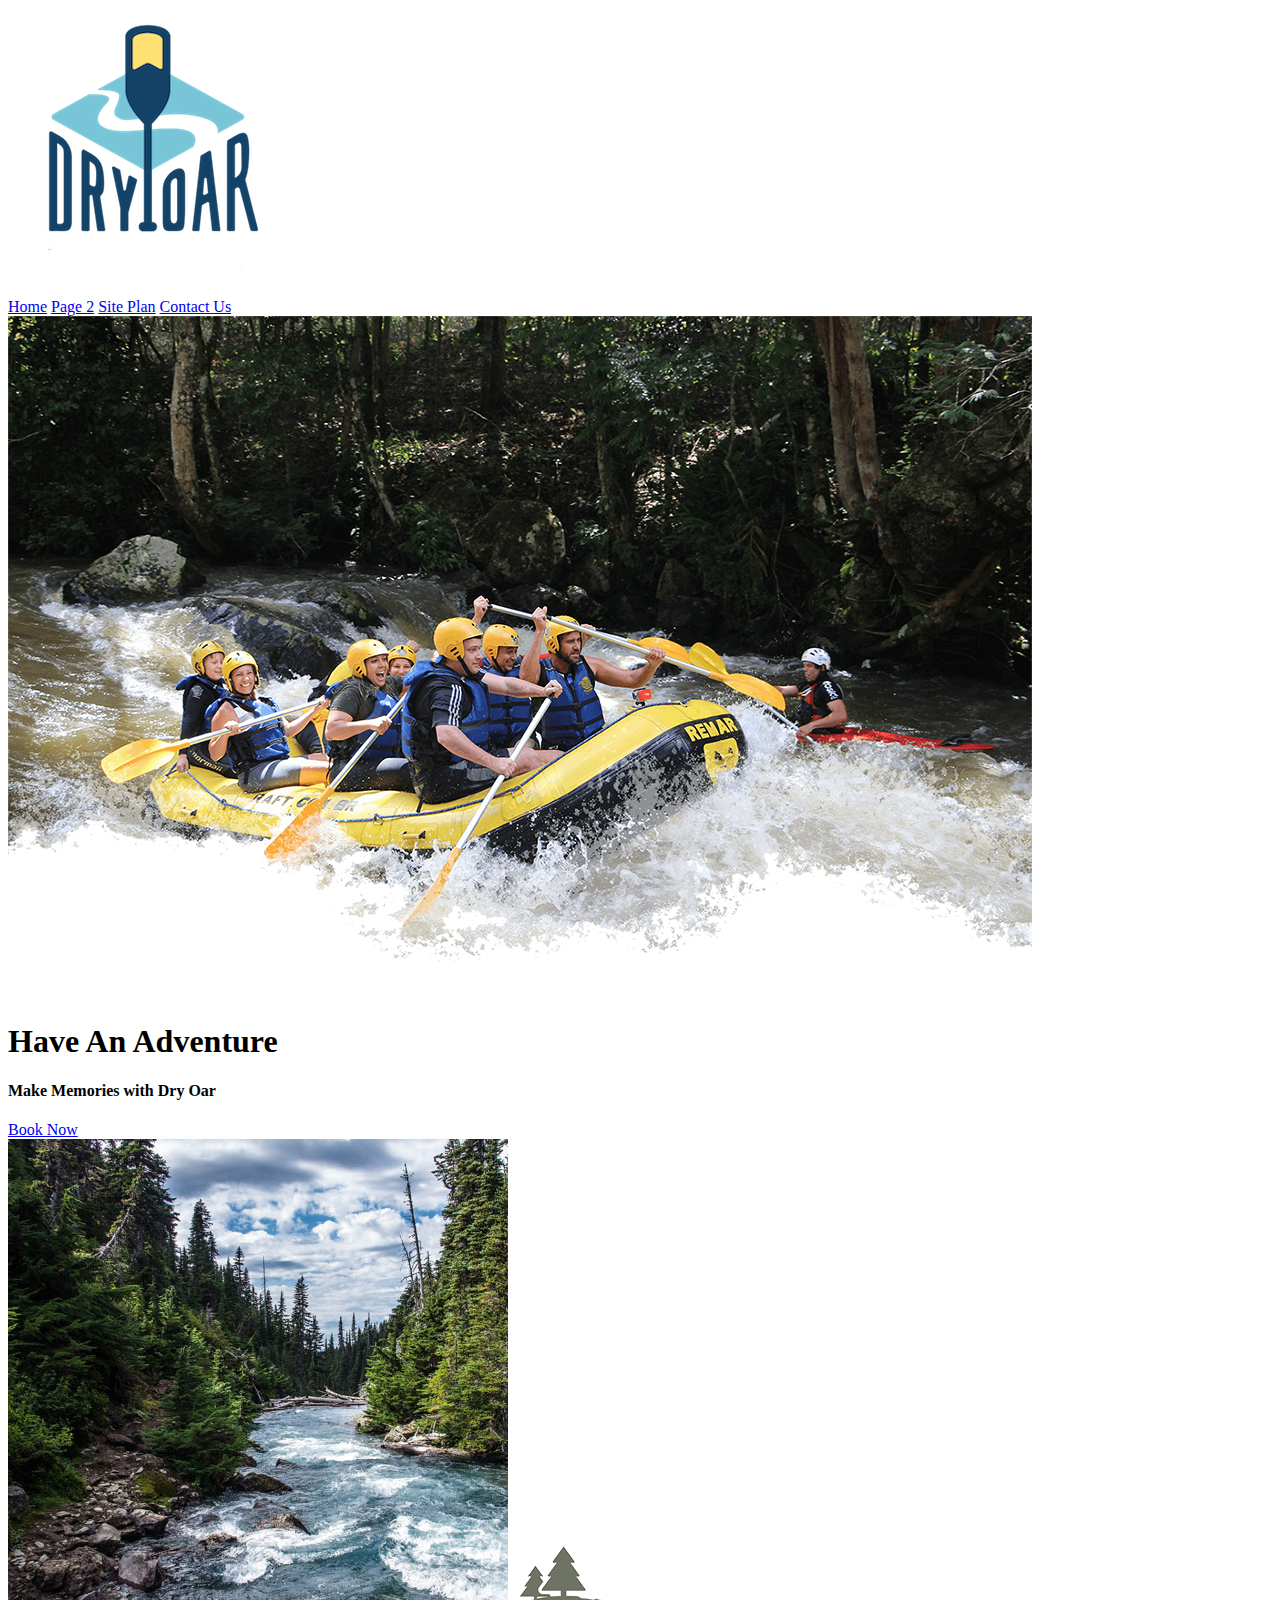
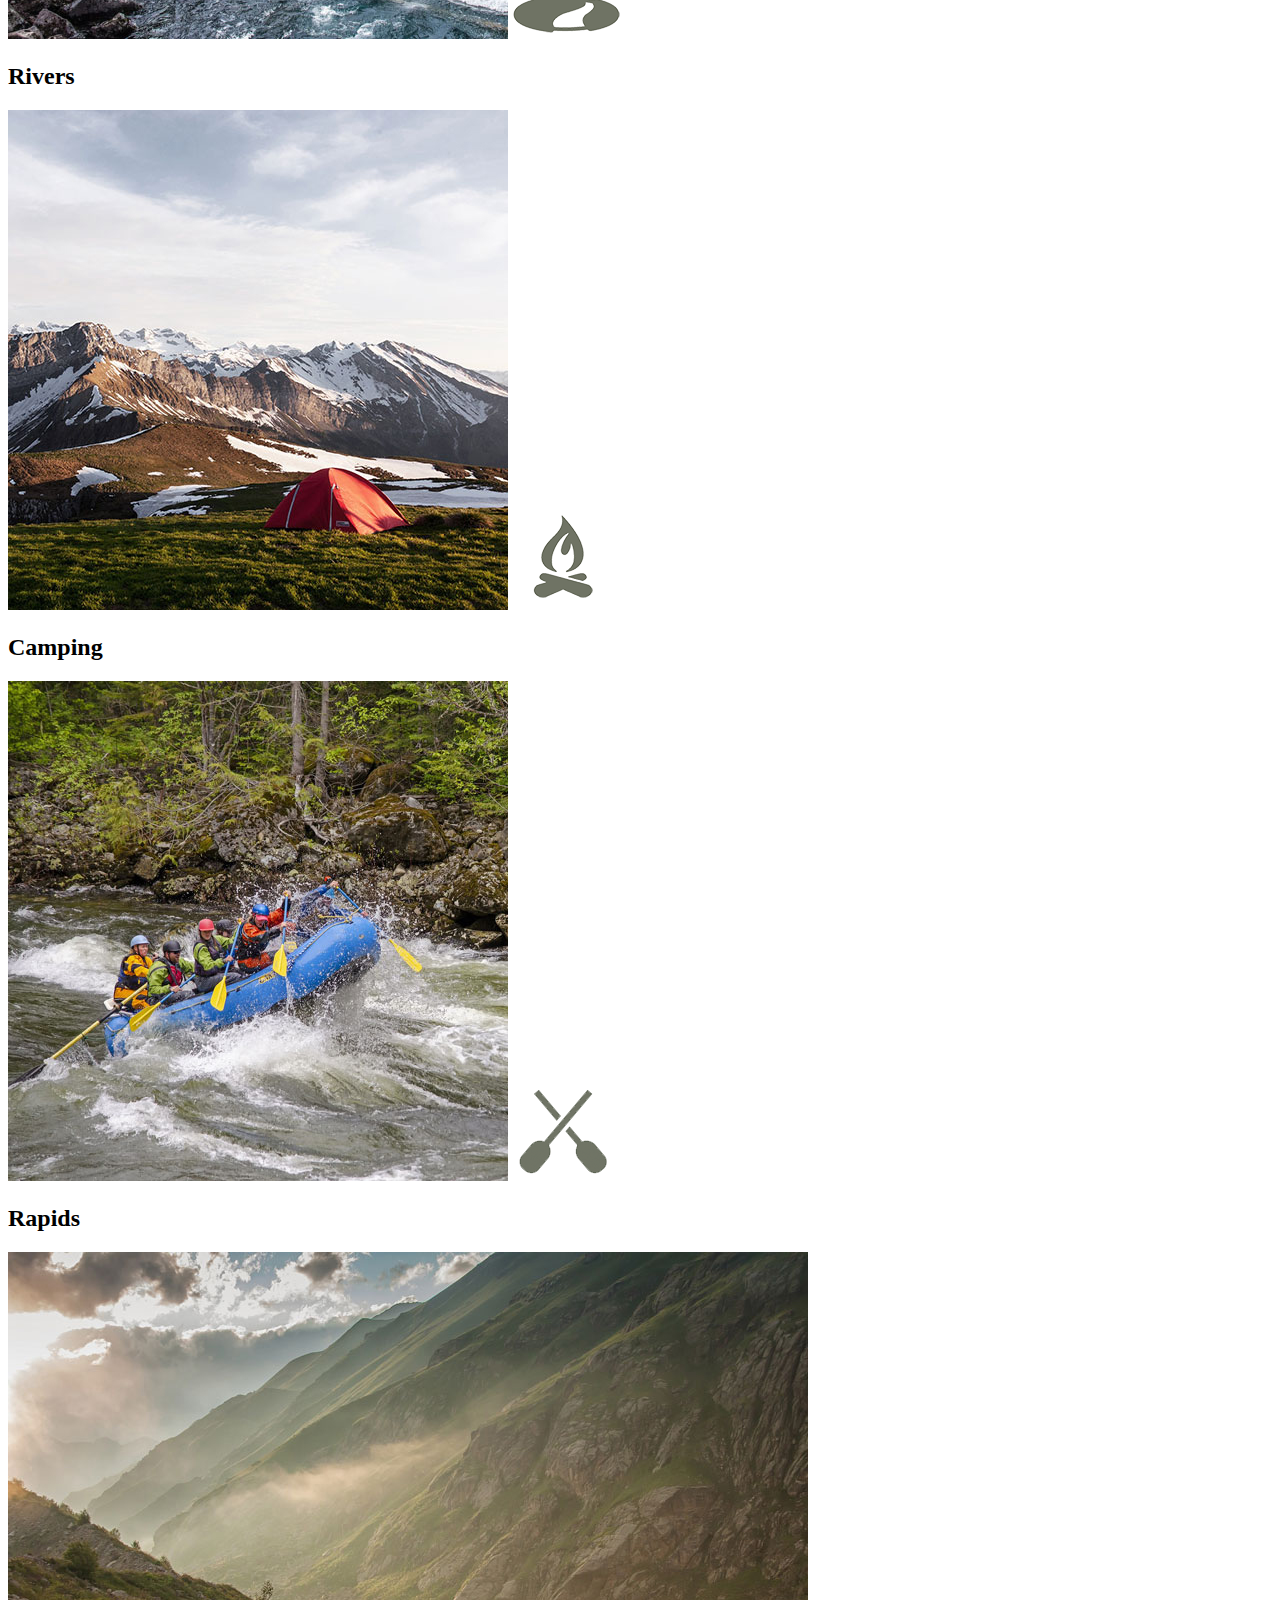
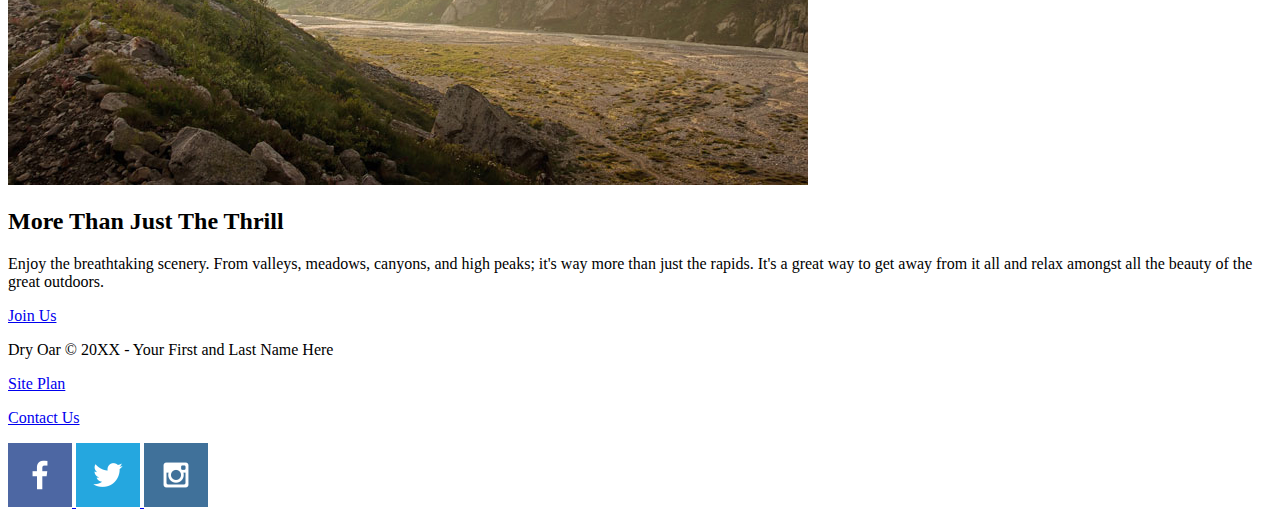
==== wwr/index.html @ a3fd5053 "week 4 part 2: rearanging code on wwr/index.html" ====
<!DOCTYPE html>
<html lang="en">
<head>
    <meta charset="UTF-8">
    <meta name="viewport" content="width=device-width, initial-scale=1.0">
    <title>WhiteWater Rafting Vacations | Dry Oar Boating | Home</title>
    <link rel="stylesheet" href="styles/styles.css">  <!-- Moved inside the <head> -->
</head>
<body>
    <div id="content">  <!-- This wraps all content -->

        <header>
            <a id="logo_link" href="index.html">
                <img class="logo" src="image/logo.png" alt="Dry Oar Logo">
            </a>
            <nav>
                <a href="index.html">Home</a>
                <a href="#">Page 2</a>
                <a href="site-plan-rafting.html">Site Plan</a>
                <a href="contactus.html">Contact Us</a>
            </nav>
        </header>

        <div>
            <div id="hero-box">
                <img id="hero-img" src="image/hero.png" alt="People enjoying white water rafting">
            </div>
            <section id="hero-msg">
                <h1 class="home-title">Have An Adventure</h1>
                <h4>Make Memories with Dry Oar </h4>
                <div class='button-box'>
                    <a class='book' href="contactus.html">Book Now</a>
                </div>
            </section>
        </div>

        <main class="home-grid">
            <section class="rivers-card">
                <img class="card-img" src="image/rivers.jpg" alt="river in forest">
                <img class="icon" src="image/river_icon.png" alt="river icon">
                <h2>Rivers</h2>
            </section>
            <section class="camping-card">
                <img class="card-img" src="image/camping.jpg" alt="tent in mountains">
                <img class="icon" src="image/fire_icon.png" alt="fire icon">
                <h2>Camping</h2>
            </section>
            <section class="rapids-card">
                <img class="card-img" src="image/rapids.jpg" alt="rafting boat">
                <img class="icon" src="image/oars.png" alt="oars icon">
                <h2>Rapids</h2>
            </section>
            <img class="mountains" src="image/mountains.jpg" alt="Misty mountains">
            <section class="msg">
                <h2>More Than Just The Thrill</h2>
                <p>Enjoy the breathtaking scenery. From valleys, meadows, canyons, and high peaks; it's way more than just the rapids. It's a great way to get away from it all and relax amongst all the beauty of the great outdoors. </p>
                <a class='join' href="rivers.html">Join Us</a>
            </section>
        </main>

        <footer>
            <p>Dry Oar &copy; 20XX - Your First and Last Name Here</p>
            <p><a href="site-plan-rafting.html">Site Plan</a></p>
            <p><a href="contactus.html">Contact Us</a></p>
            <div class="social">
                <a href="https://facebook.com" target="_blank">
                    <img src="image/facebook.png" alt="fb icon">
                </a>
                <a href="https://twitter.com">
                    <img src="image/twitter.png" alt="twitter icon">
                </a>
                <a href="https://instagram.com">
                    <img src="image/instagram.png" alt="instagram icon">
                </a>
            </div>
        </footer>

    </div>  <!-- End of #content -->
</body>
</html>
---- wwr/styles/styles.css ----
#content {
    max-width: 1600px;
    margin: auto
}
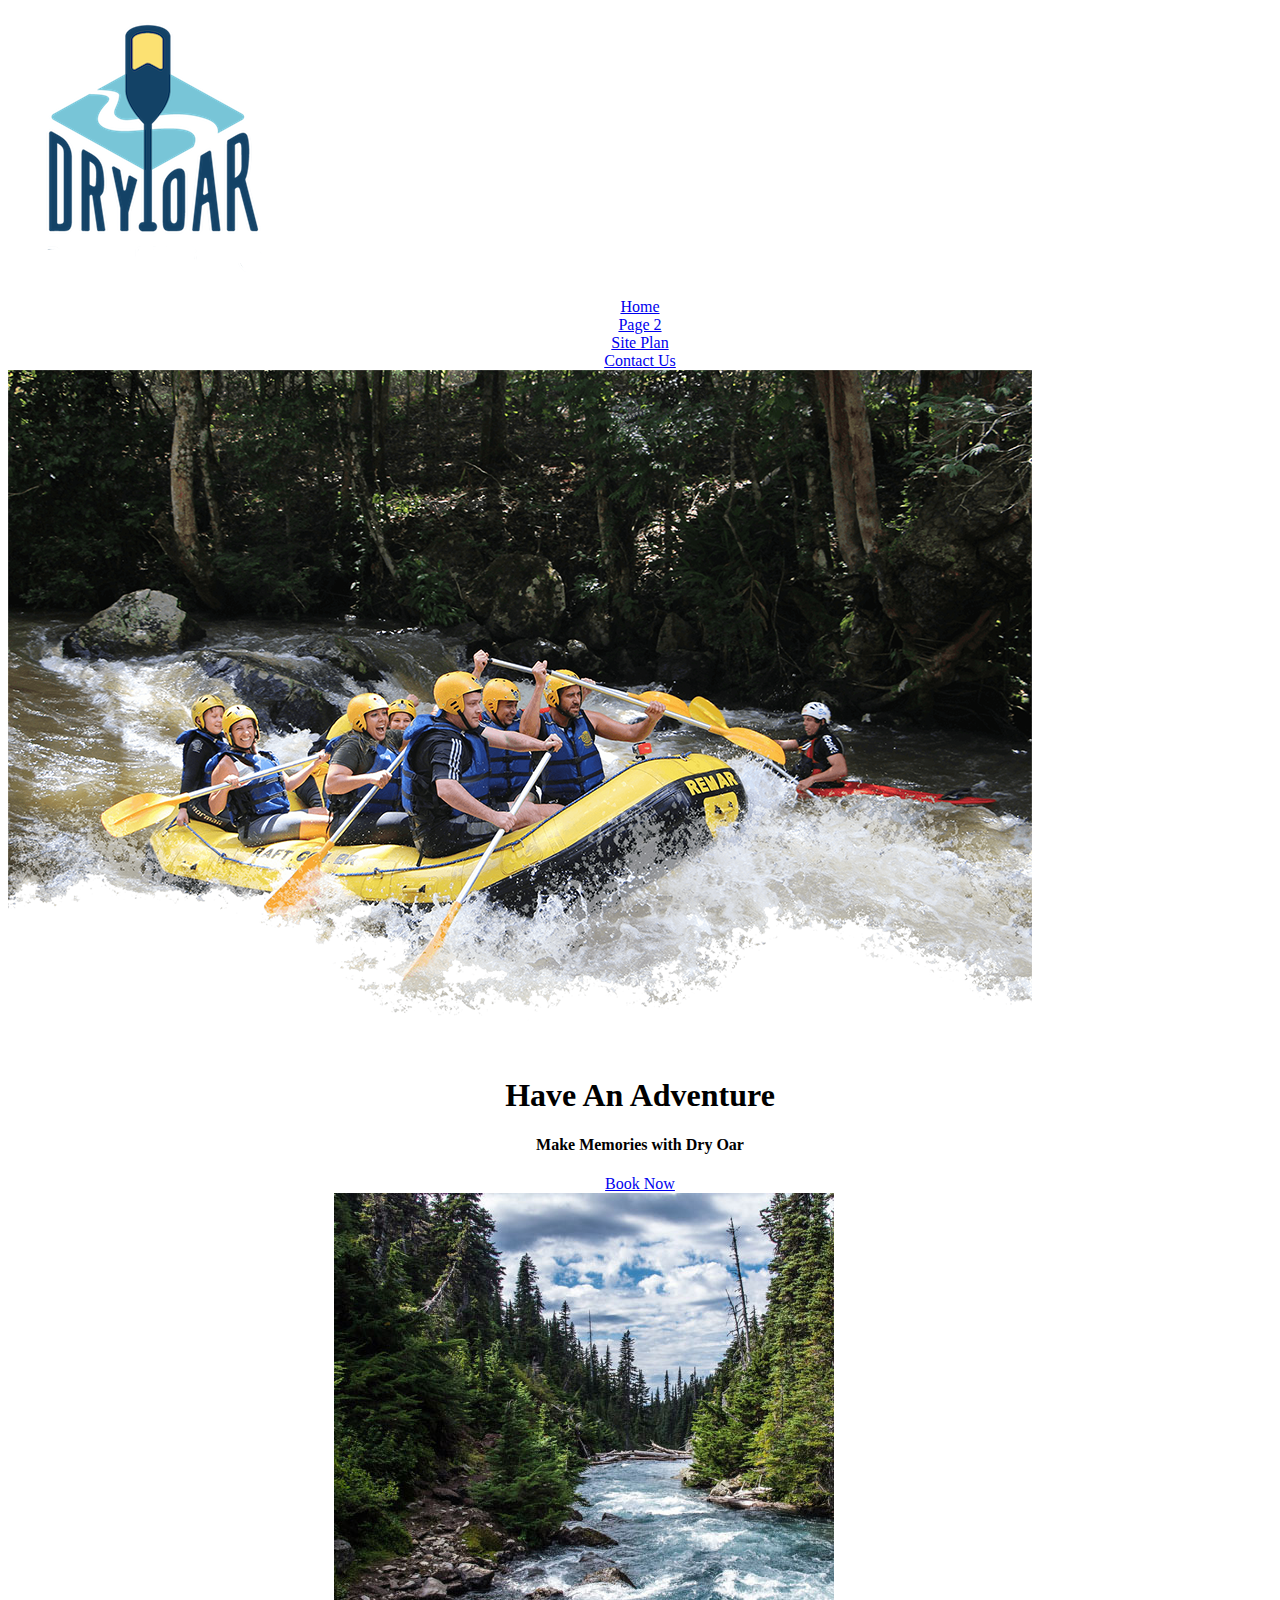
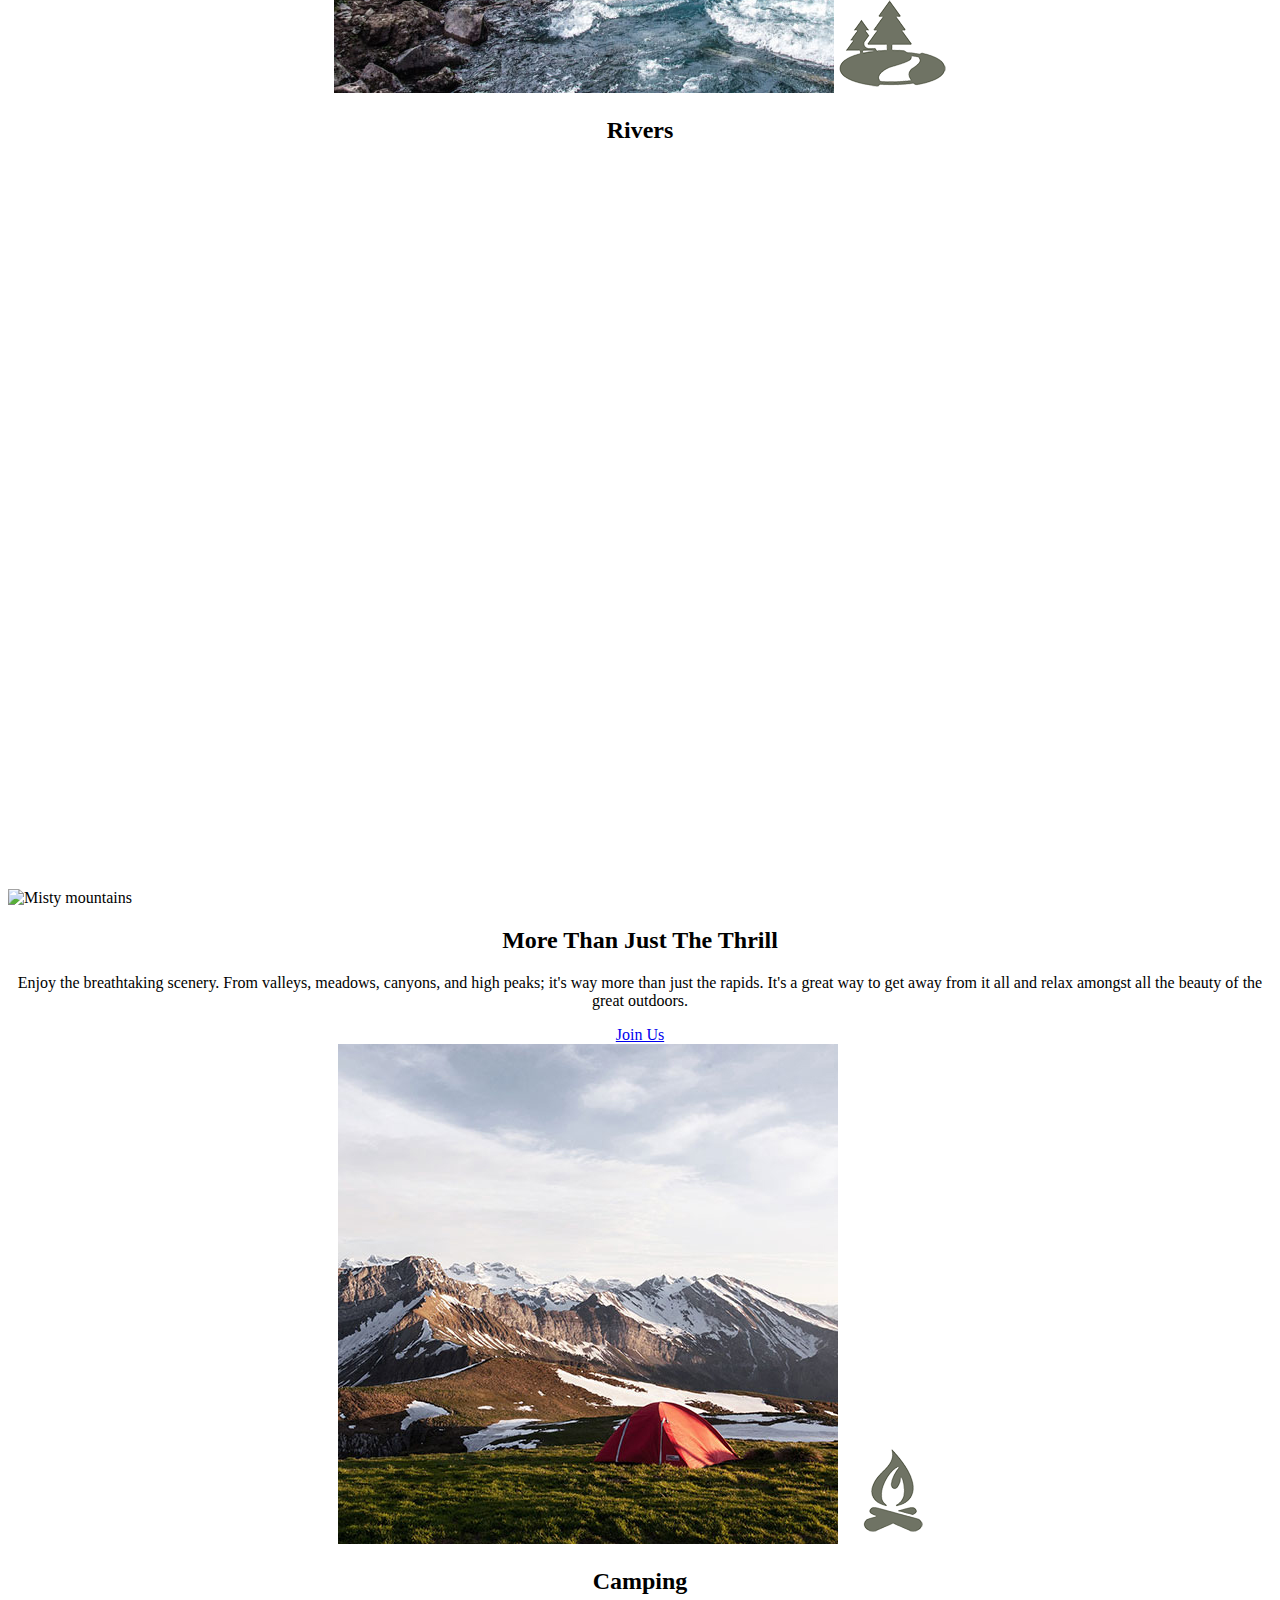
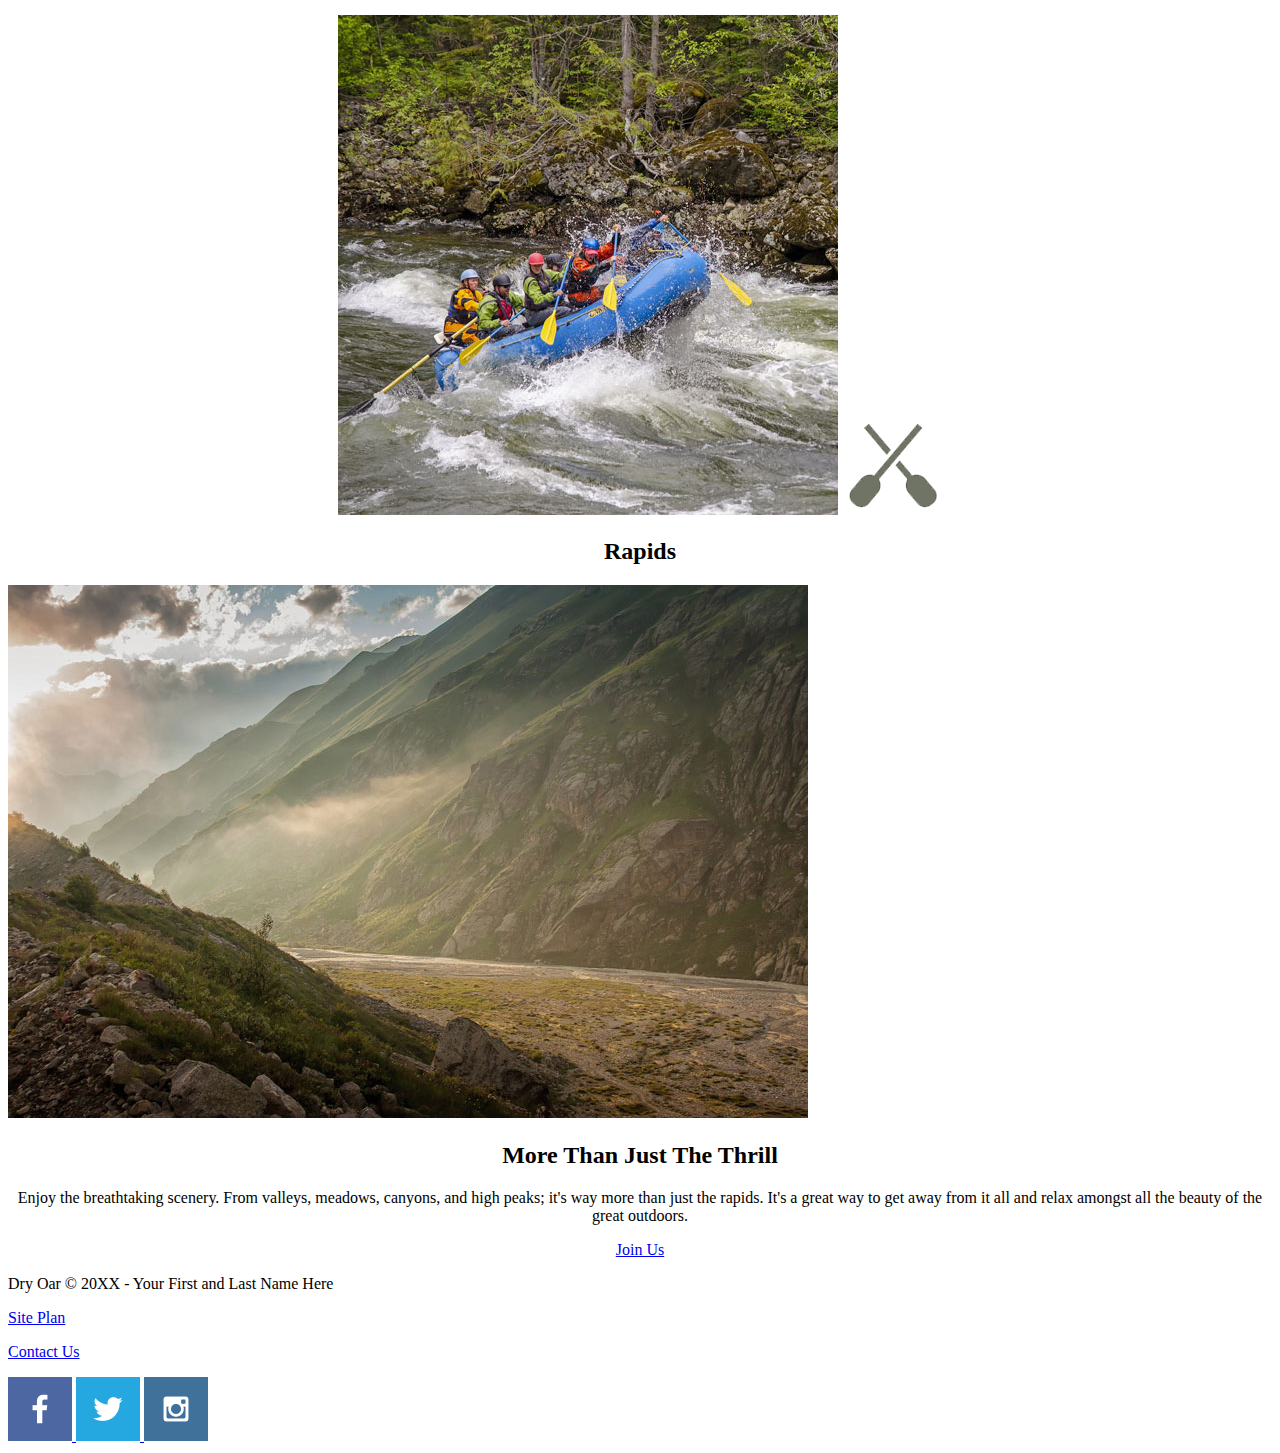
==== commit 7b857cd4: "week 4 part 3 completed steps 10-11" ====
--- a/wwr/index.html
+++ b/wwr/index.html
@@ -40,6 +40,13 @@
                 <img class="icon" src="image/river_icon.png" alt="river icon">
                 <h2>Rivers</h2>
             </section>
+            <div id="background"></div>
+                <img class="mountains" src="images/mountains.jpg" alt="Misty mountains">
+                <section class="msg">
+                    <h2>More Than Just The Thrill</h2>
+                    <p>Enjoy the breathtaking scenery. From valleys, meadows, canyons, and high peaks; it's way more than just the rapids. It's a great way to get away from it all and relax amongst all the beauty of the great outdoors. </p>
+                    <a class='join' href="rivers.html">Join Us</a>
+                </section>
             <section class="camping-card">
                 <img class="card-img" src="image/camping.jpg" alt="tent in mountains">
                 <img class="icon" src="image/fire_icon.png" alt="fire icon">
--- a/wwr/styles/styles.css
+++ b/wwr/styles/styles.css
@@ -1,4 +1,25 @@
 #content {
     max-width: 1600px;
     margin: auto
+}
+
+nav a {
+    text-align: center;  /* Centers text inside nav links */
+    display: block;  /* Ensures links take up full width to center properly */
+}
+
+#hero-msg h1, #hero-msg h4 {
+    text-align: center;  /* Centers the heading and subheading */
+}
+
+.button-box {
+    text-align: center;  /* Centers any buttons inside */
+}
+
+main section {
+    text-align: center;  /* Centers content inside each section */
+}
+
+#background {
+    height: 725px;
 }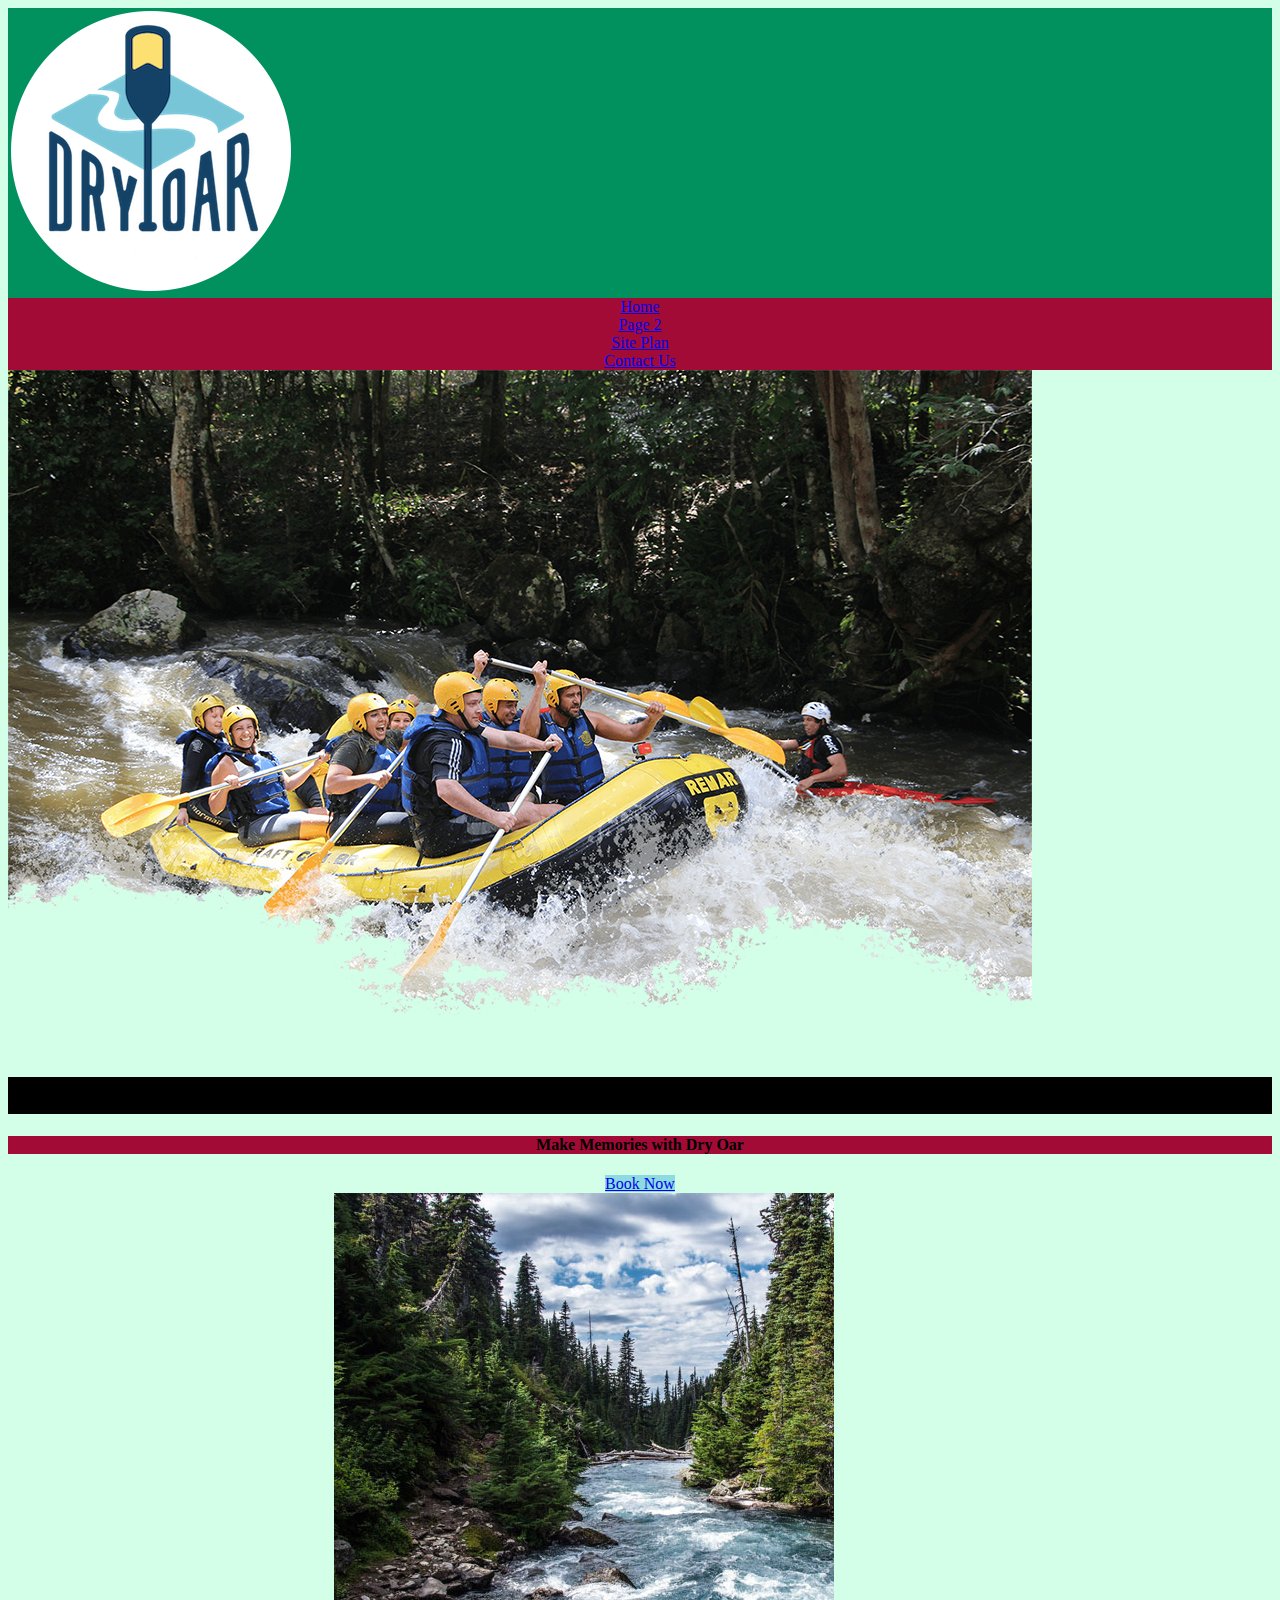
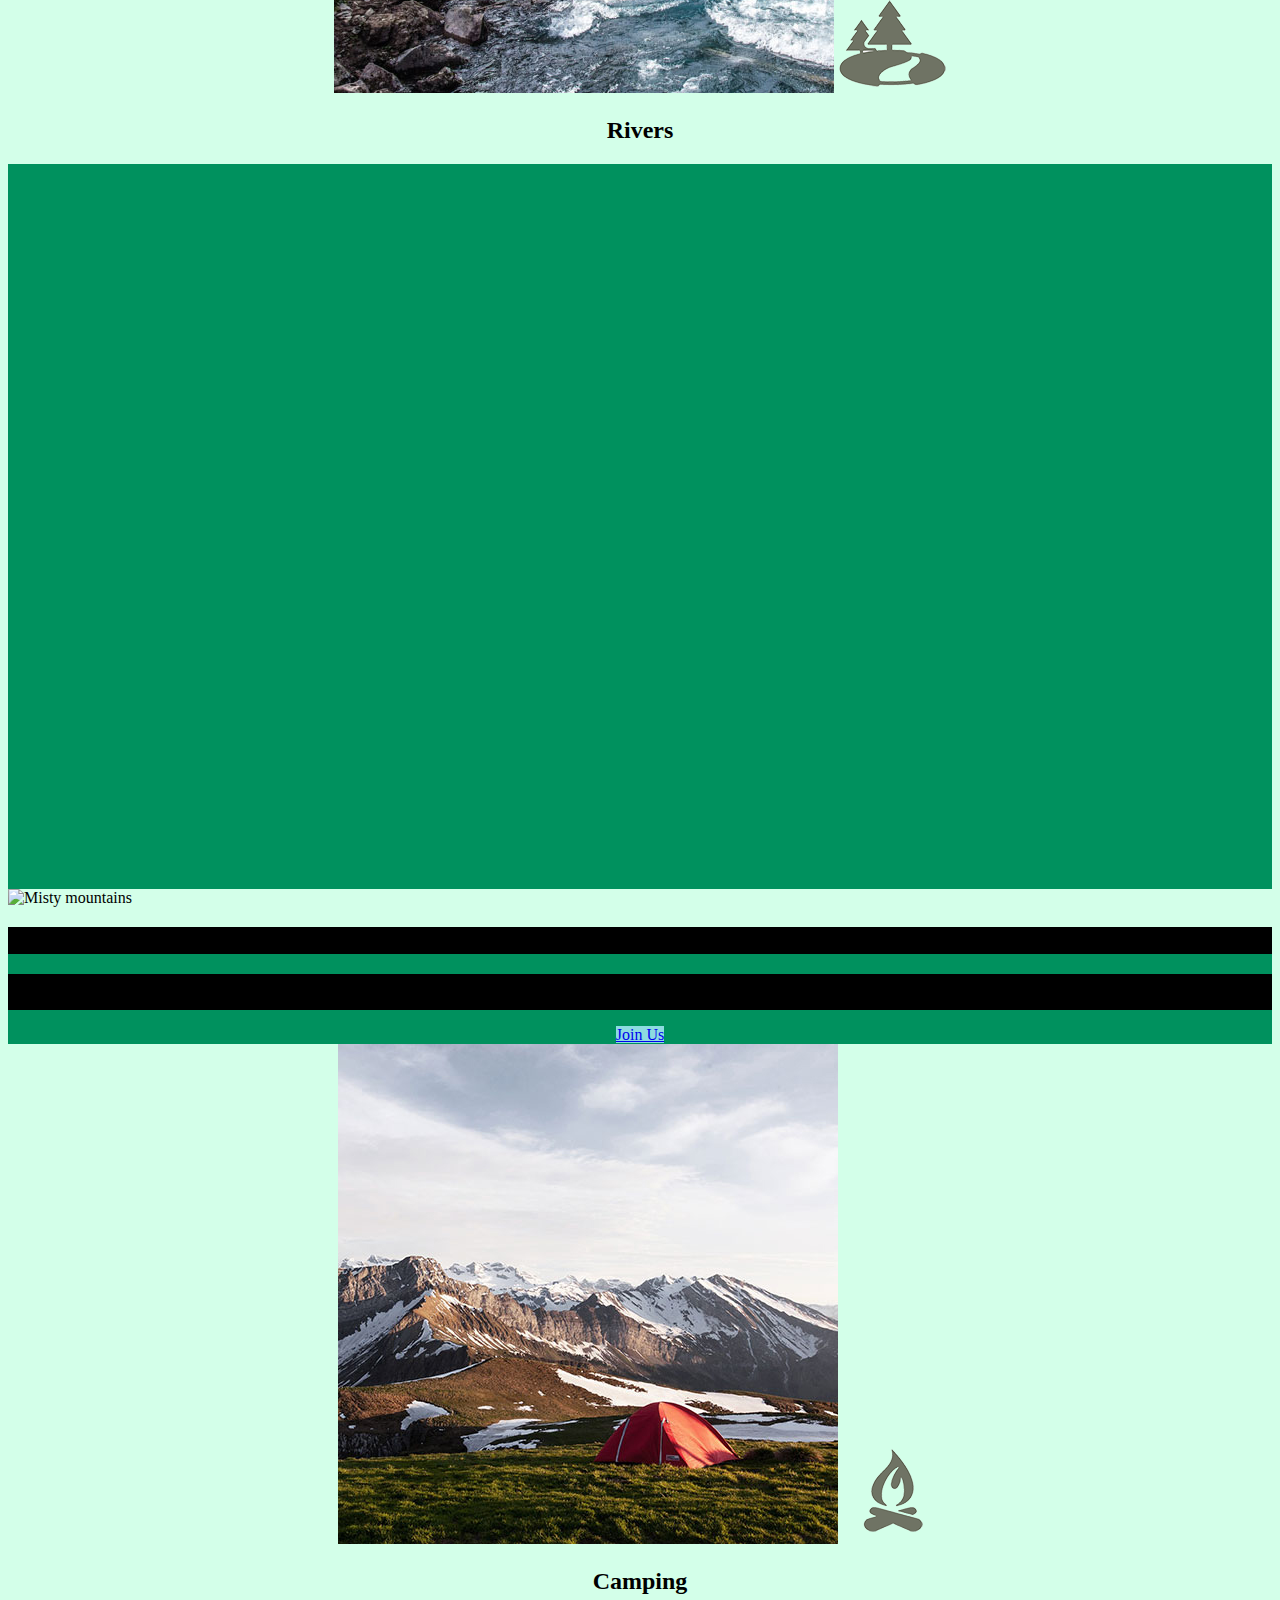
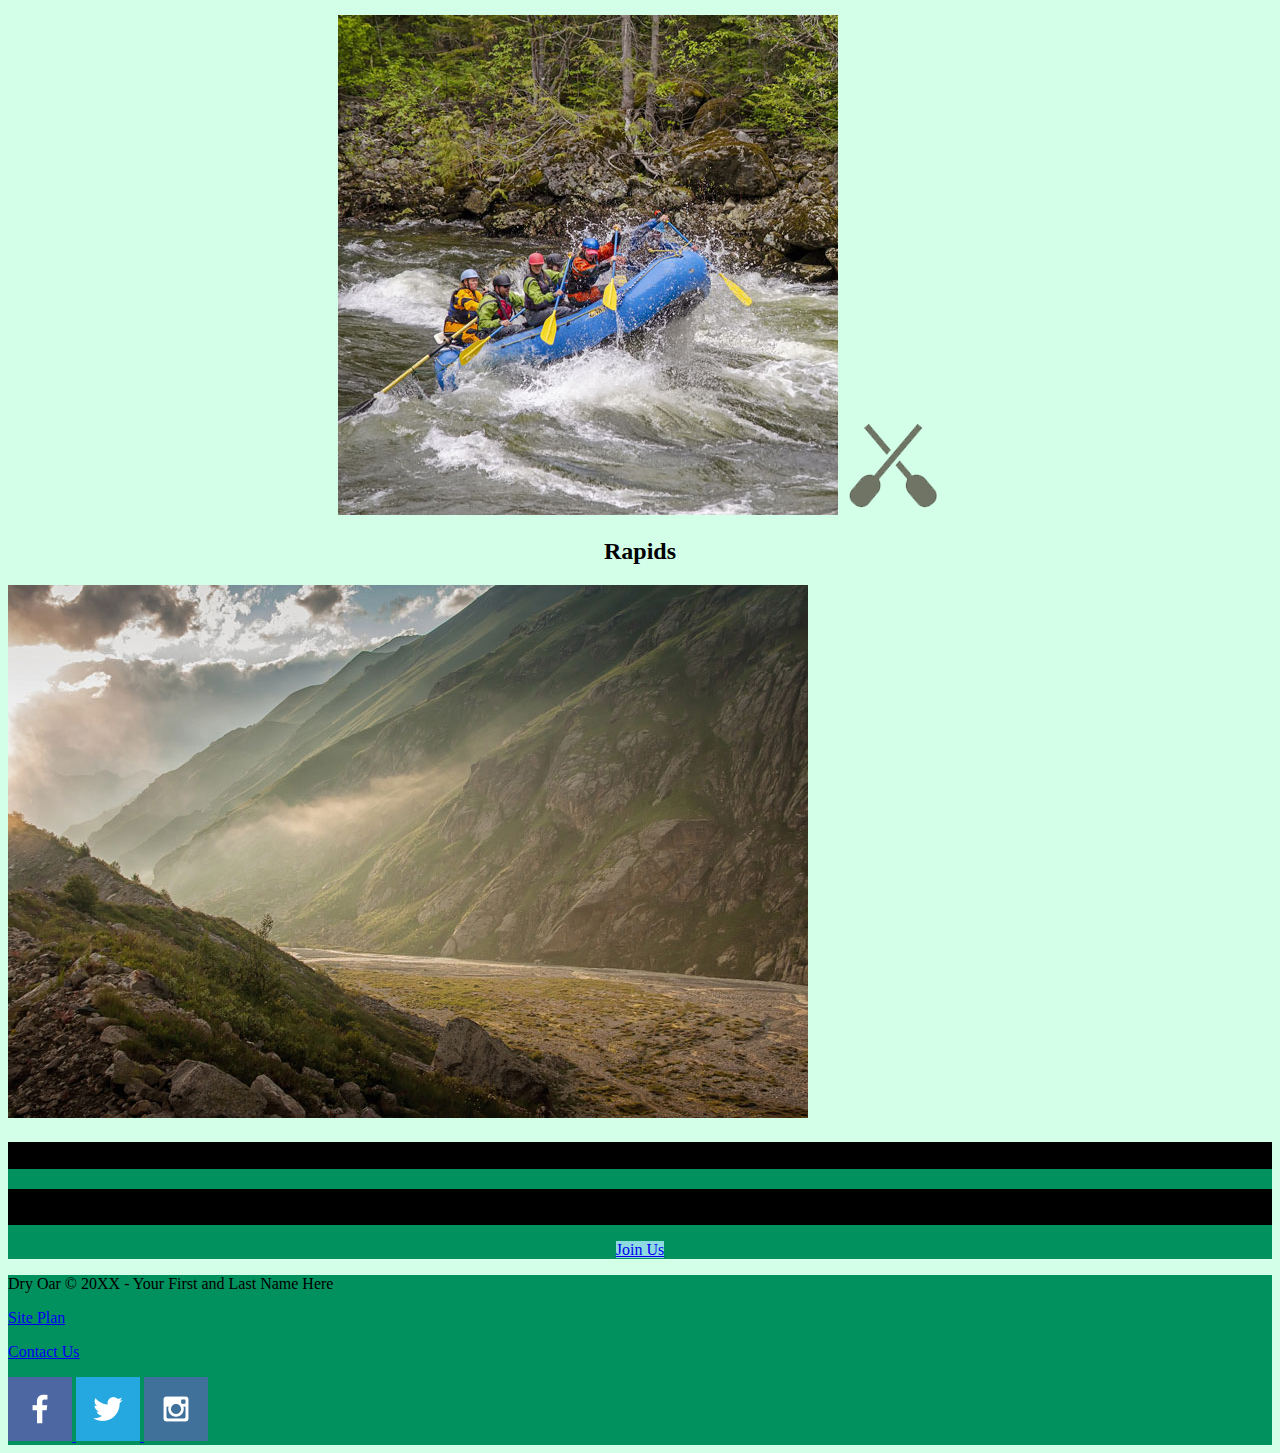
==== commit c07f319f: "week 4 part 4.3 completed step 12, and working on step 13." ====
--- a/wwr/index.html
+++ b/wwr/index.html
@@ -8,7 +8,6 @@
 </head>
 <body>
     <div id="content">  <!-- This wraps all content -->
-
         <header>
             <a id="logo_link" href="index.html">
                 <img class="logo" src="image/logo.png" alt="Dry Oar Logo">
--- a/wwr/styles/styles.css
+++ b/wwr/styles/styles.css
@@ -1,25 +1,39 @@
-#content {
+#hero-box {
     max-width: 1600px;
     margin: auto
 }
-
 nav a {
     text-align: center;  /* Centers text inside nav links */
     display: block;  /* Ensures links take up full width to center properly */
 }
-
 #hero-msg h1, #hero-msg h4 {
     text-align: center;  /* Centers the heading and subheading */
 }
-
 .button-box {
     text-align: center;  /* Centers any buttons inside */
 }
-
 main section {
     text-align: center;  /* Centers content inside each section */
 }
-
 #background {
     height: 725px;
-}+}
+/* for the color of either fonts or backgrounsd.*/
+body{background-color: #d3ffe9;}
+header{background-color: #00915e;}
+ nav a:hover{background-color: #a30b37;}
+.book{background-color: #8ddbe0;}
+.join{background-color: #8ddbe0;}
+.book:hover{background-color: #a30b37;}
+.join:hover{background-color: #a30b37;}
+#background{background-color: #00915e;}
+.msg{background-color: #00915e;}
+footer{background-color: #00915e;} 
+nav a{background-color: #a30b37;}
+.home-title{background-color: black;}
+h4{background-color: #a30b37;}
+.msg h2{background-color: black;}
+.msg p{background-color: black;}
+footer{background-color: #00915e;}
+footer a{background-color: #00915e;}
+footer a:hover{background-color: #d3ffe9;}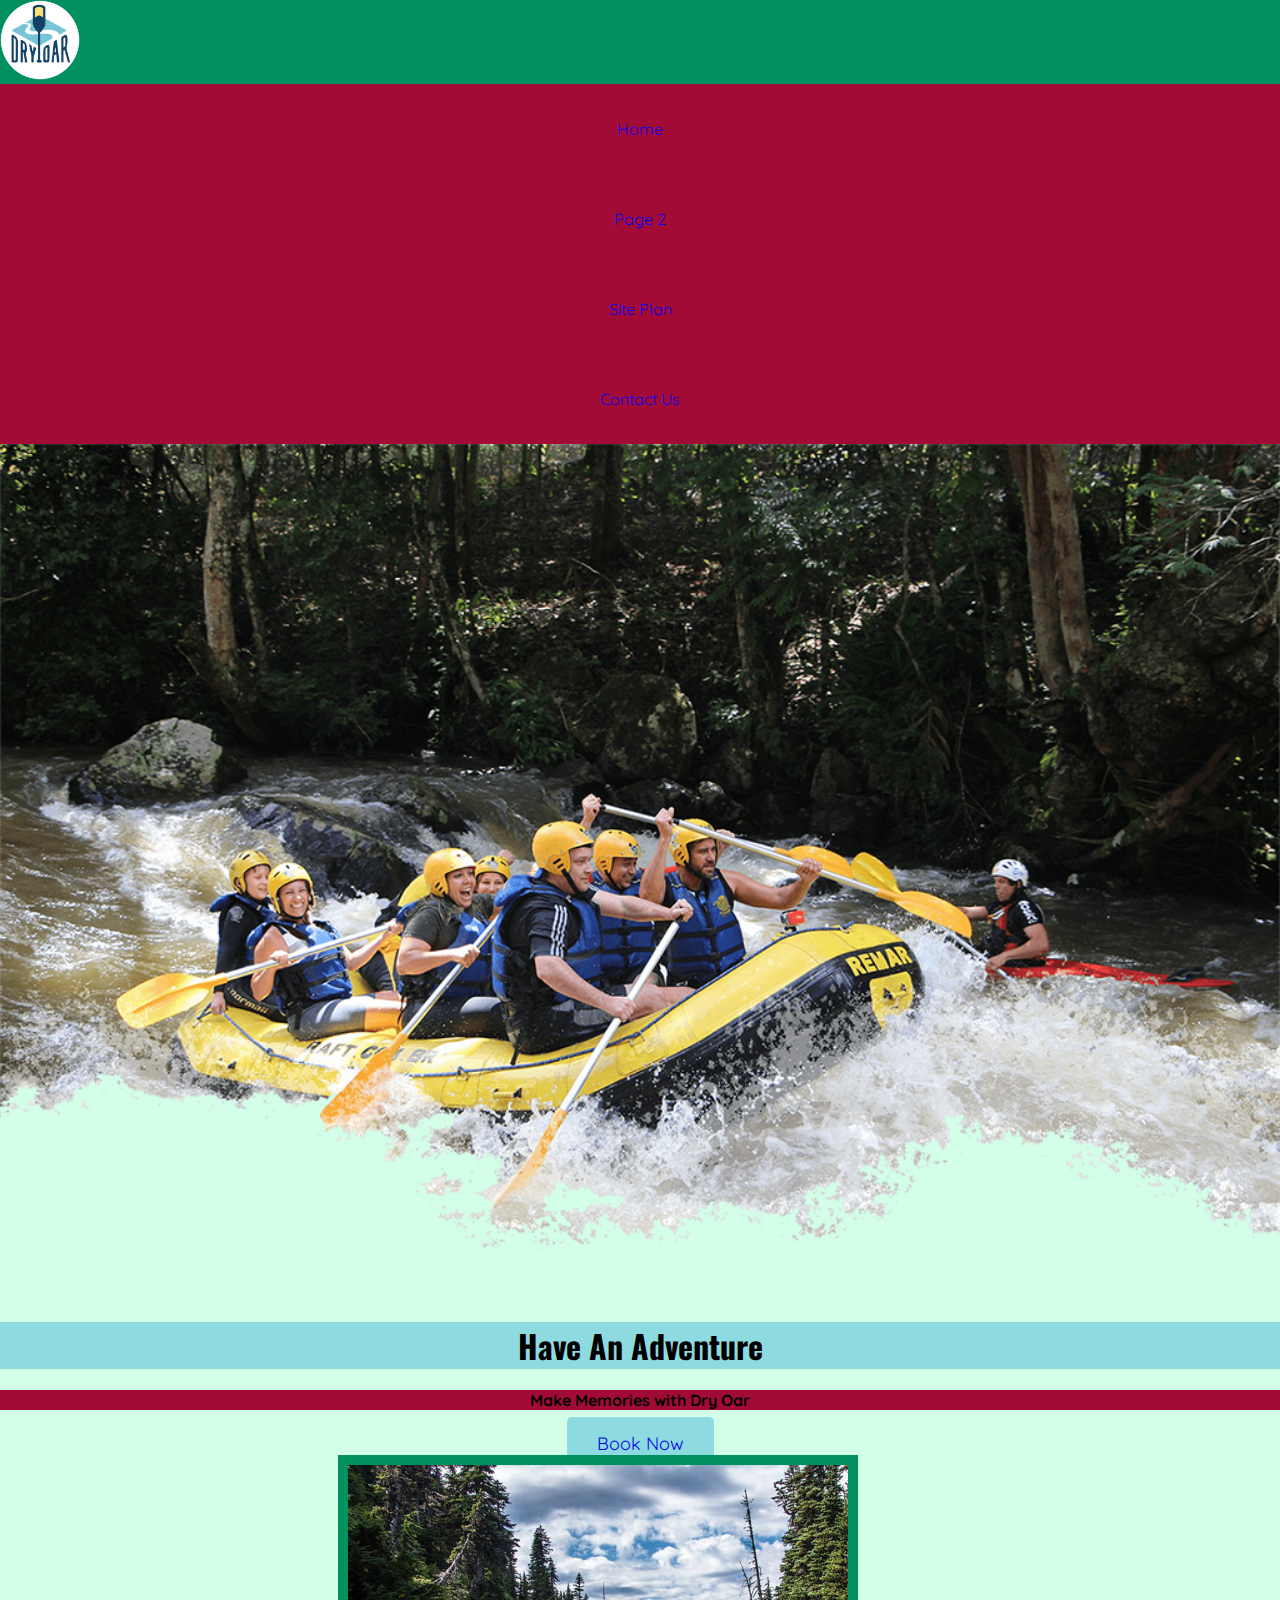
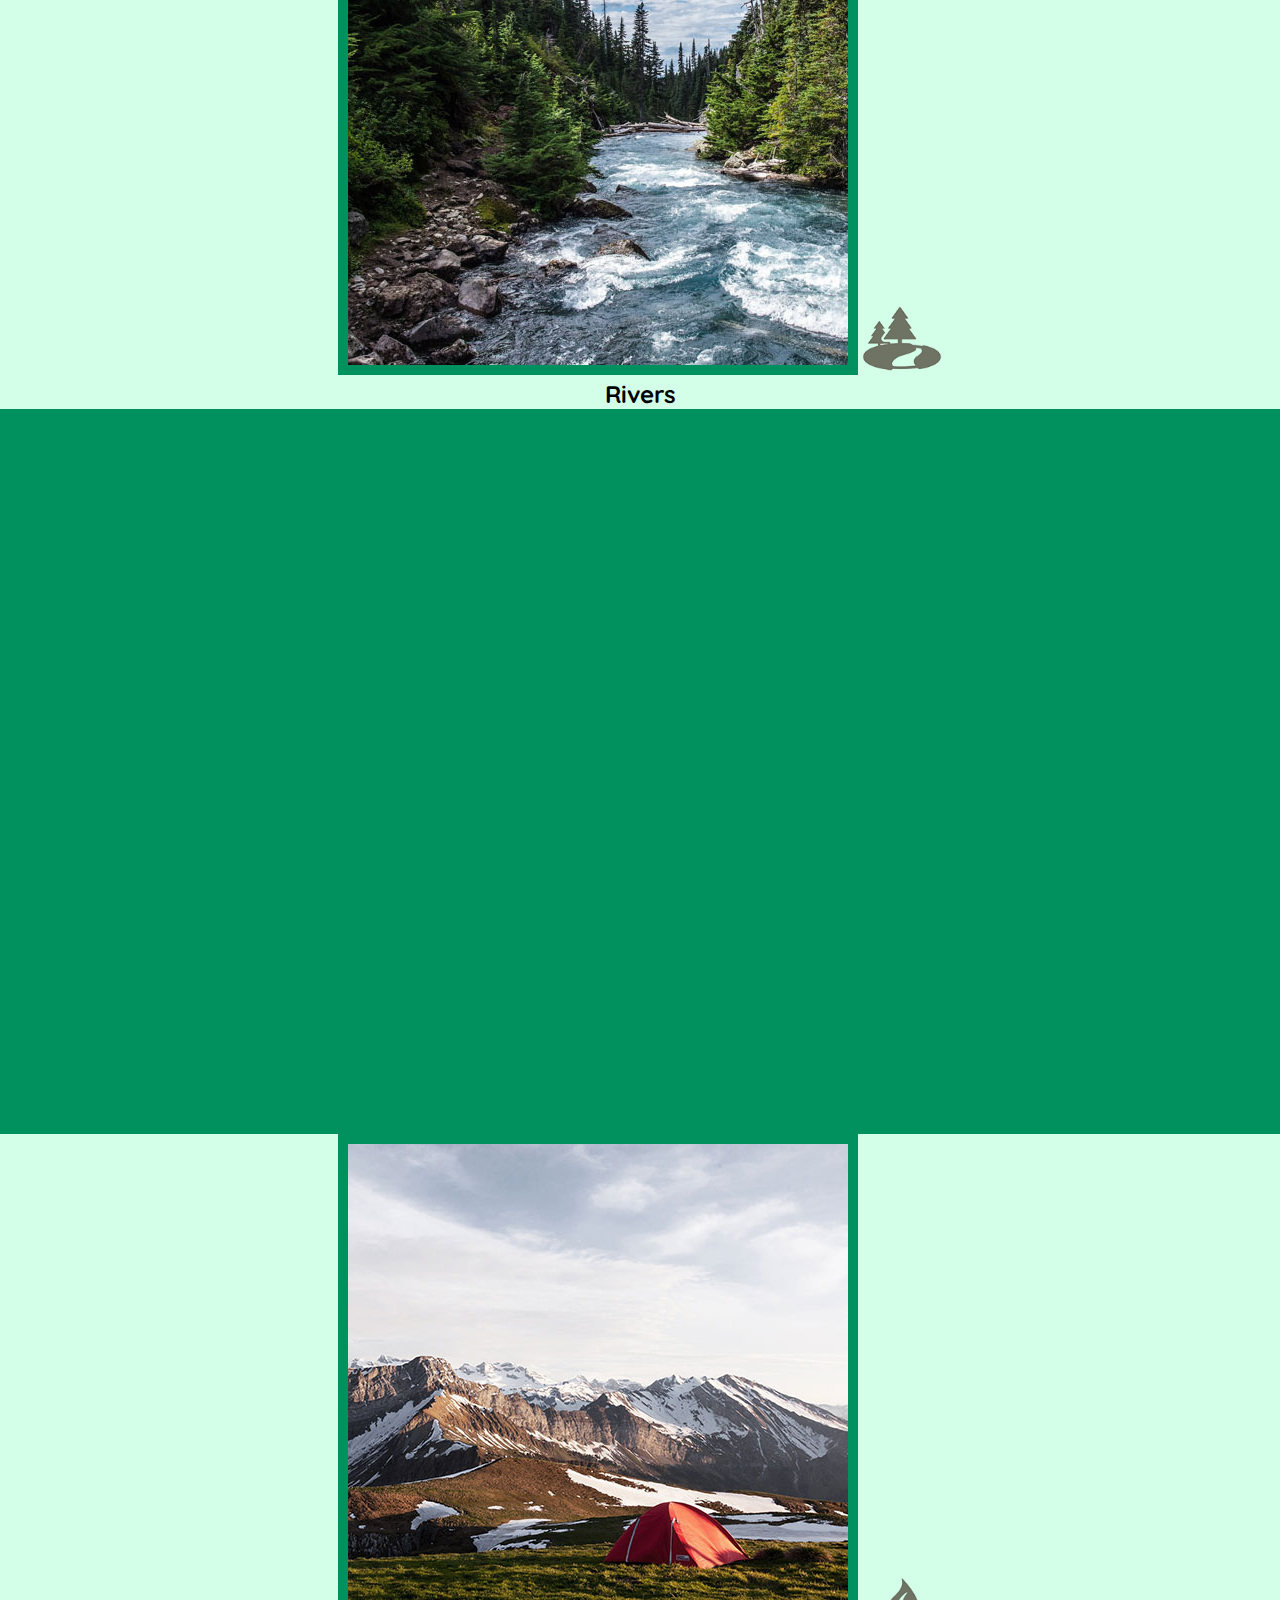
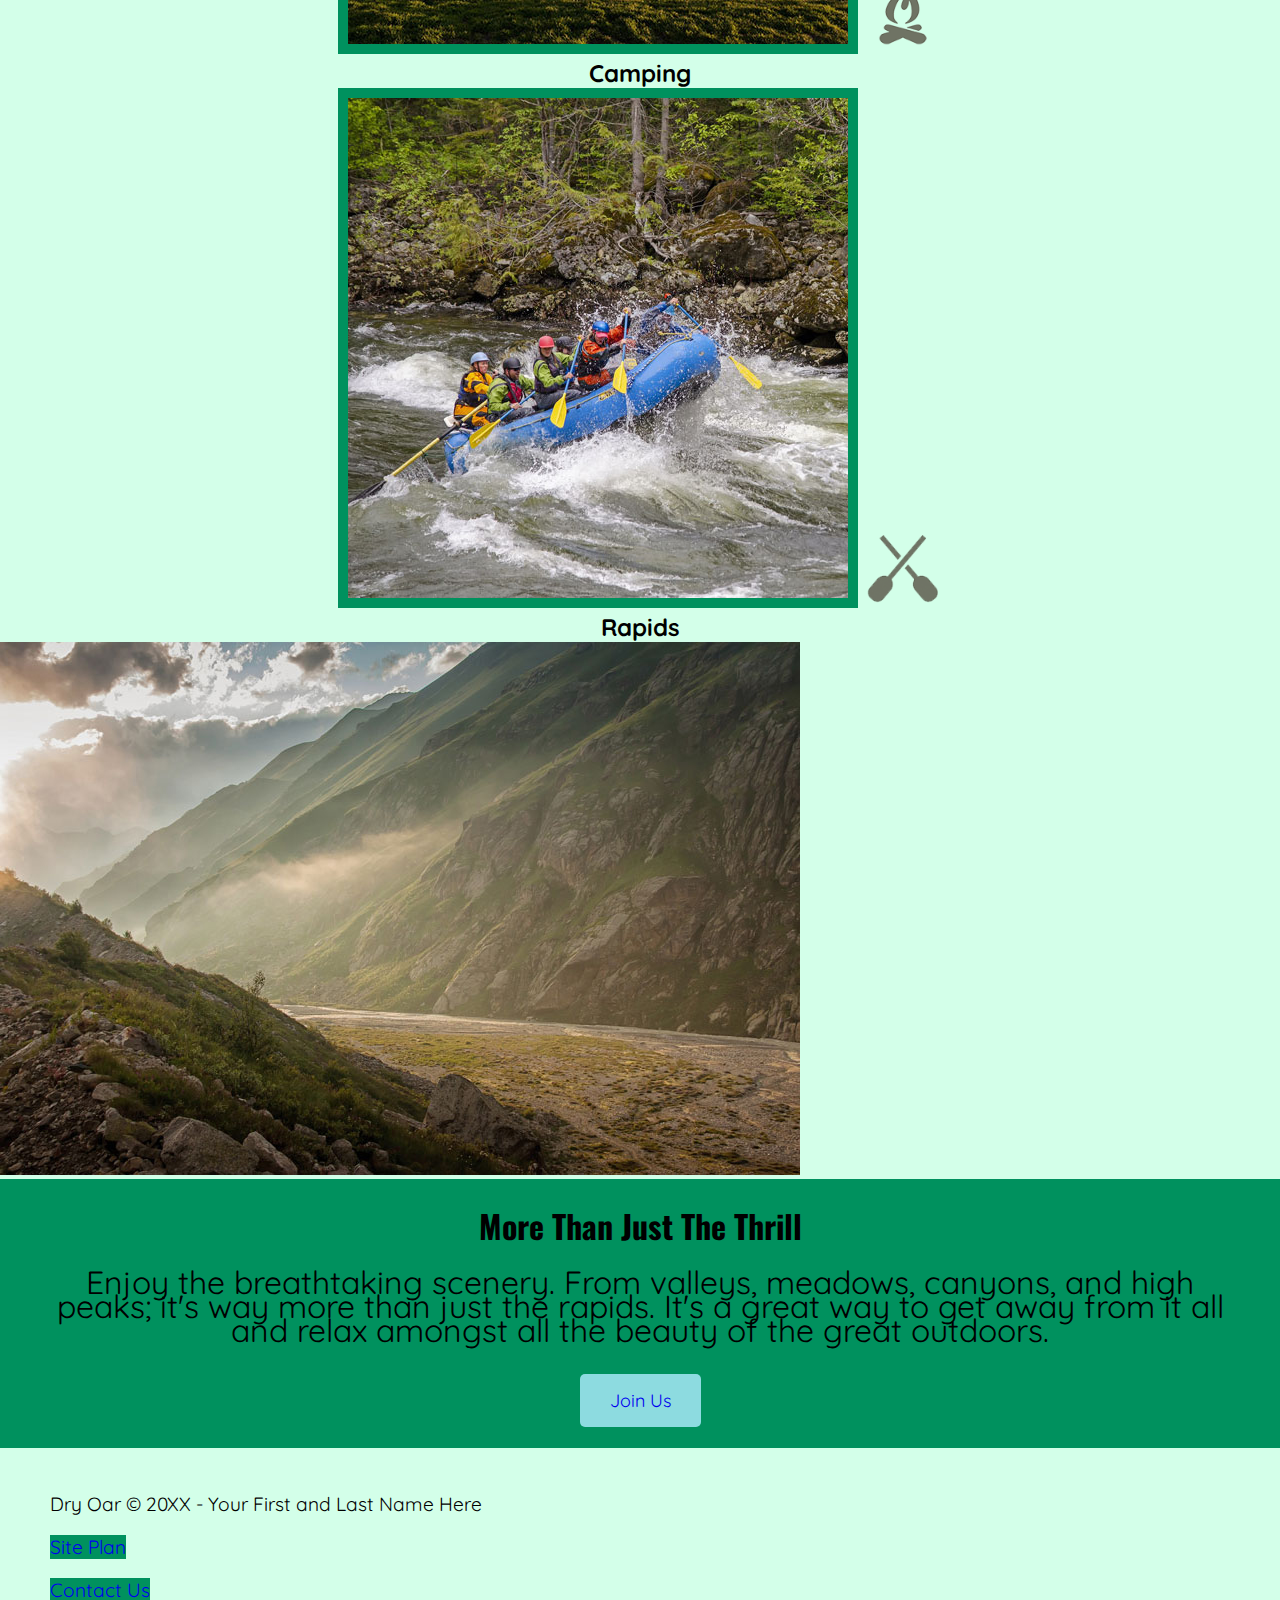
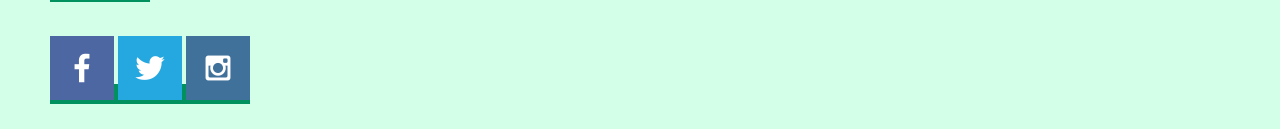
==== commit c4f35f59: "week 5 part 4 - found somethings needed fixed in wwr/index.html" ====
--- a/wwr/index.html
+++ b/wwr/index.html
@@ -40,12 +40,6 @@
                 <h2>Rivers</h2>
             </section>
             <div id="background"></div>
-                <img class="mountains" src="images/mountains.jpg" alt="Misty mountains">
-                <section class="msg">
-                    <h2>More Than Just The Thrill</h2>
-                    <p>Enjoy the breathtaking scenery. From valleys, meadows, canyons, and high peaks; it's way more than just the rapids. It's a great way to get away from it all and relax amongst all the beauty of the great outdoors. </p>
-                    <a class='join' href="rivers.html">Join Us</a>
-                </section>
             <section class="camping-card">
                 <img class="card-img" src="image/camping.jpg" alt="tent in mountains">
                 <img class="icon" src="image/fire_icon.png" alt="fire icon">
--- a/wwr/styles/styles.css
+++ b/wwr/styles/styles.css
@@ -1,6 +1,58 @@
+@import url('https://fonts.googleapis.com/css2?family=Oswald:wght@200..700&family=Quicksand:wght@300..700&display=swap');
+
+/*my font types & sizes & body/h2 margin reset*/
+body {
+    margin: 0;
+    padding: 0;
+    font-family: "Quicksand",  Helvetica, sans-serif;
+}
+h2{
+    margin: 0;
+}
+.home-title, .msg h2{
+    font-family: "Oswald", Helvetica, sans-serif;
+    font-size: 2em;
+}
+.book, .join {
+    font-size: 18px;
+}
+.msg p {
+    font-size: 2em;
+}
+.msg {
+    line-height: 1.5em;
+}
+
+/*my padding and the respected sizes.*/
+#logo_link {
+    padding-top: 5px; /* Adds space above the logo */
+}
+nav a {
+    padding: 35px; /* Expands clickable area for navigation links */
+}
+.book, .join {
+    padding: 15px 30px; /* Adds padding inside buttons for better spacing */
+}
+.icon {
+    padding-top: 10px; /* Prevents icons from touching the top */
+}
+.msg {
+    padding: 35px; /* Ensures the message section has enough space inside */
+}
+.msg p {
+    padding-bottom: 15px; /* Adds spacing below paragraphs in .msg */
+}
+footer {
+    padding: 25px 50px; /* Adds breathing room in the footer */
+}
+footer .social img {
+    padding-top: 15px; /* Creates space above social media icons */
+}
+
+/* my spaces and placements of photos, buttons, and the like*/
 #hero-box {
     max-width: 1600px;
-    margin: auto
+    margin: auto;
 }
 nav a {
     text-align: center;  /* Centers text inside nav links */
@@ -19,21 +71,78 @@
     height: 725px;
 }
 /* for the color of either fonts or backgrounsd.*/
-body{background-color: #d3ffe9;}
-header{background-color: #00915e;}
- nav a:hover{background-color: #a30b37;}
-.book{background-color: #8ddbe0;}
-.join{background-color: #8ddbe0;}
-.book:hover{background-color: #a30b37;}
-.join:hover{background-color: #a30b37;}
-#background{background-color: #00915e;}
-.msg{background-color: #00915e;}
-footer{background-color: #00915e;} 
-nav a{background-color: #a30b37;}
-.home-title{background-color: black;}
-h4{background-color: #a30b37;}
-.msg h2{background-color: black;}
-.msg p{background-color: black;}
-footer{background-color: #00915e;}
-footer a{background-color: #00915e;}
-footer a:hover{background-color: #d3ffe9;}+body { background-color: #d3ffe9; }
+header, #background, .msg, footer a { background-color: #00915e; }
+nav a, h4 { background-color: #a30b37; }
+.book, .join, .home-title { background-color: #8ddbe0; }
+.book:hover, .join:hover, nav a:hover { background-color: #a30b37; }
+footer a:hover { background-color: #d3ffe9; }
+
+/*the next set is for the sizes.*/
+.logo {
+    width: 80px;
+}
+.icon {
+    width: 80px;
+}
+#hero-img {
+    width: 100%;
+}
+
+
+/* Ensuring elements have proper spacing from edges */
+
+#logo_link {
+    padding-top: 5px; /* Adds space above the logo */
+}
+nav a {
+    padding: 35px; /* Expands clickable area for navigation links */
+}
+.book, .join {
+    padding: 15px 30px; /* Adds padding inside buttons for better spacing */
+    margin-top: 50px;
+    border-radius: 5px;
+}
+.card-img{
+    border: 10px solid #00915e;
+}
+main section img {
+    box-sizing: border-box;
+}
+.icon {
+    padding-top: 10px; /* Prevents icons from touching the top */
+}
+.msg {
+    padding: 35px; /* Ensures the message section has enough space inside */
+}
+.msg p {
+    padding-bottom: 15px; /* Adds spacing below paragraphs in .msg */
+}
+footer {
+    padding: 25px 50px; /* Adds breathing room in the footer */
+}
+footer .social img {
+    padding-top: 15px; /* Creates space above social media icons */
+}
+
+/*this block of focus on removing underlines and manage hover effects */
+nav a {
+    text-align: center;  
+    display: block;  
+    text-decoration: none;  
+}
+.book, .join {
+    text-decoration: none;  
+}
+footer a {
+    text-decoration: none;  
+}
+/* Underline on hover for footer links */
+footer p a:hover {
+    text-decoration: underline;  
+}
+
+/* Larger font size for footer text */
+footer p {
+    font-size: 1.2em;  
+}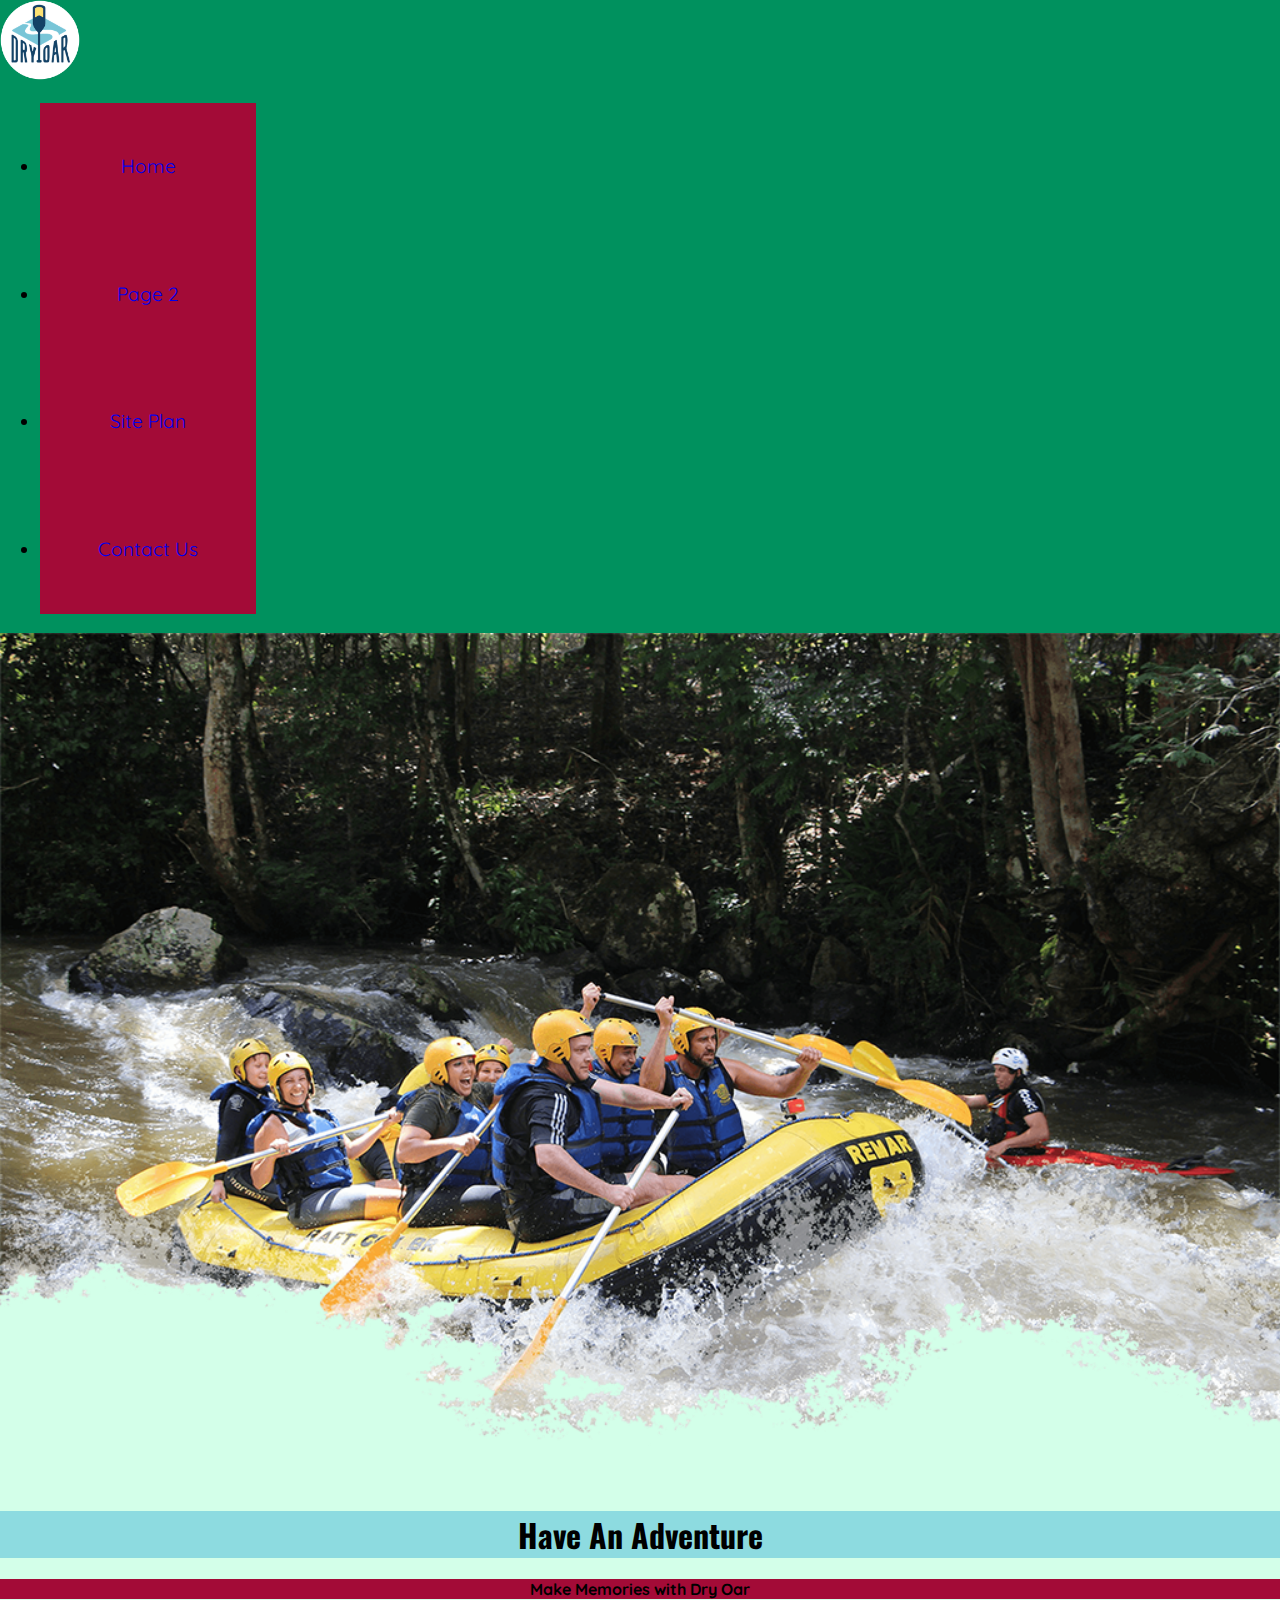
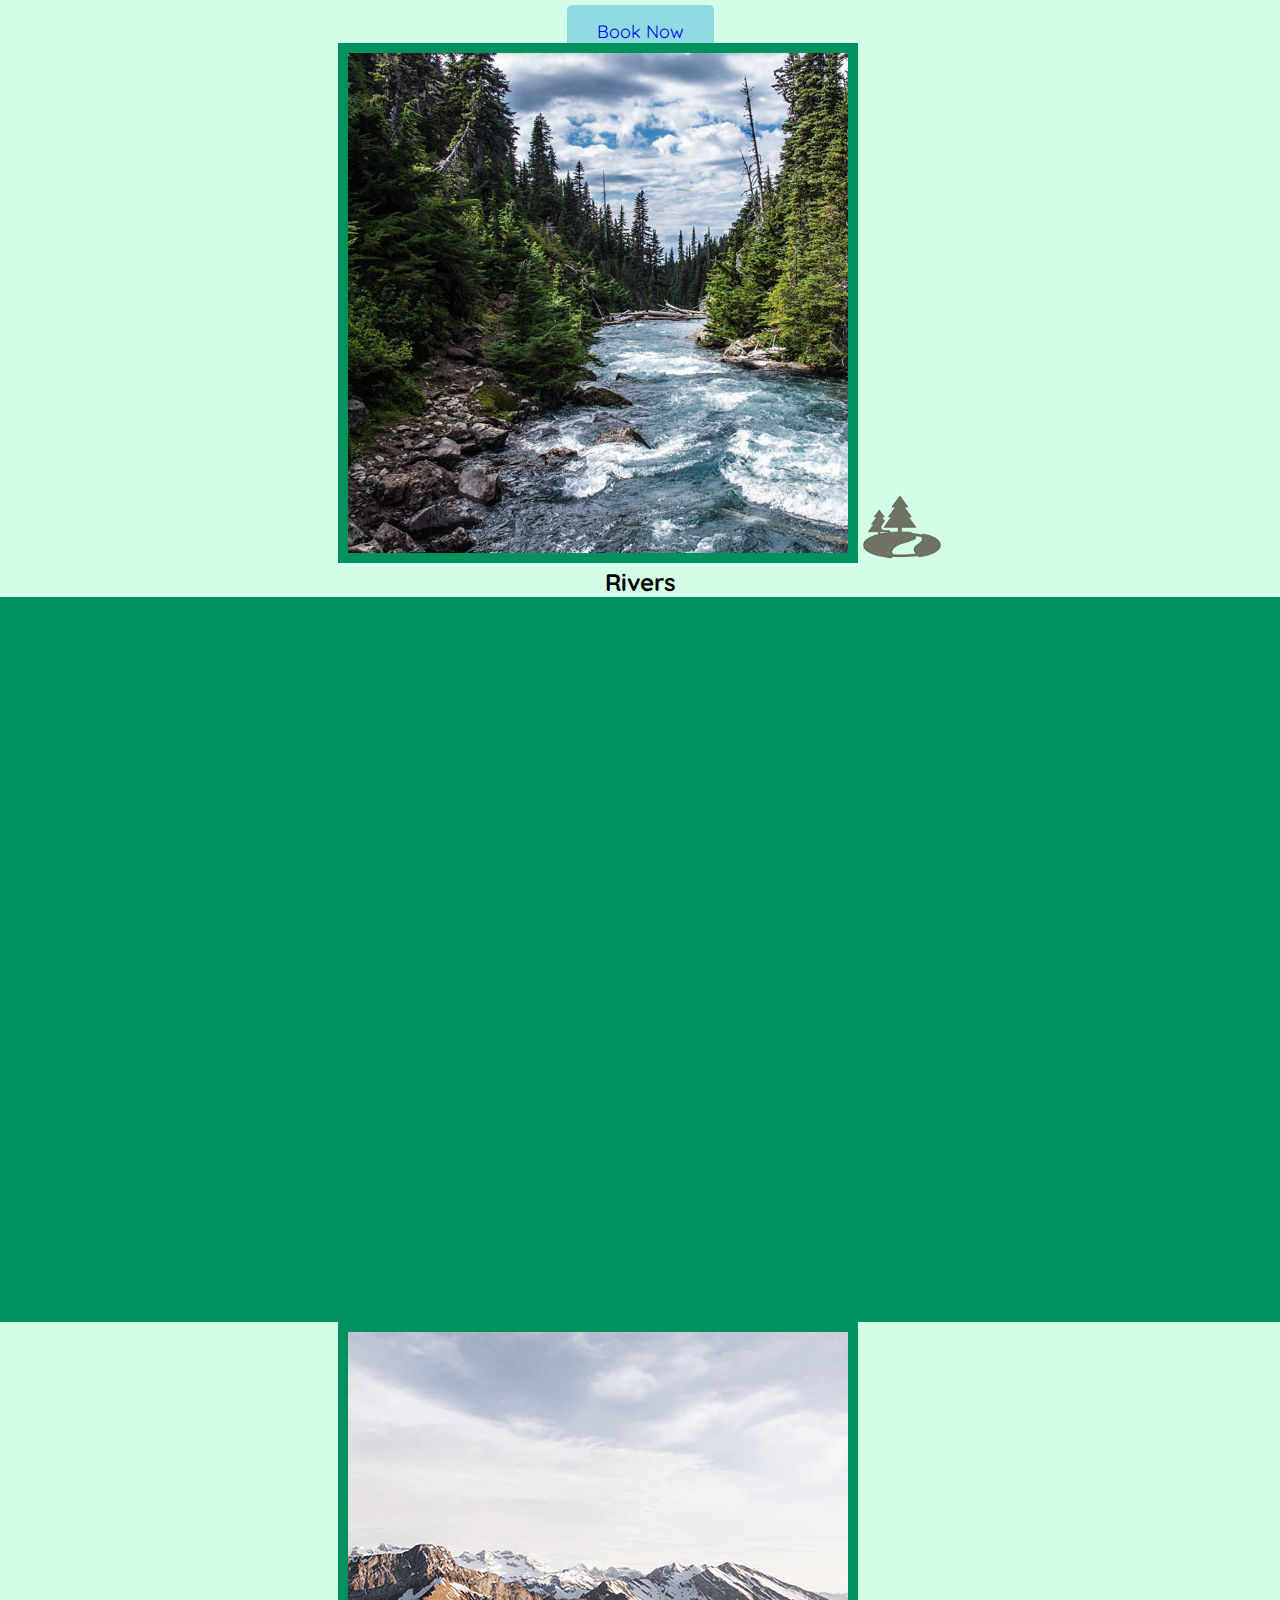
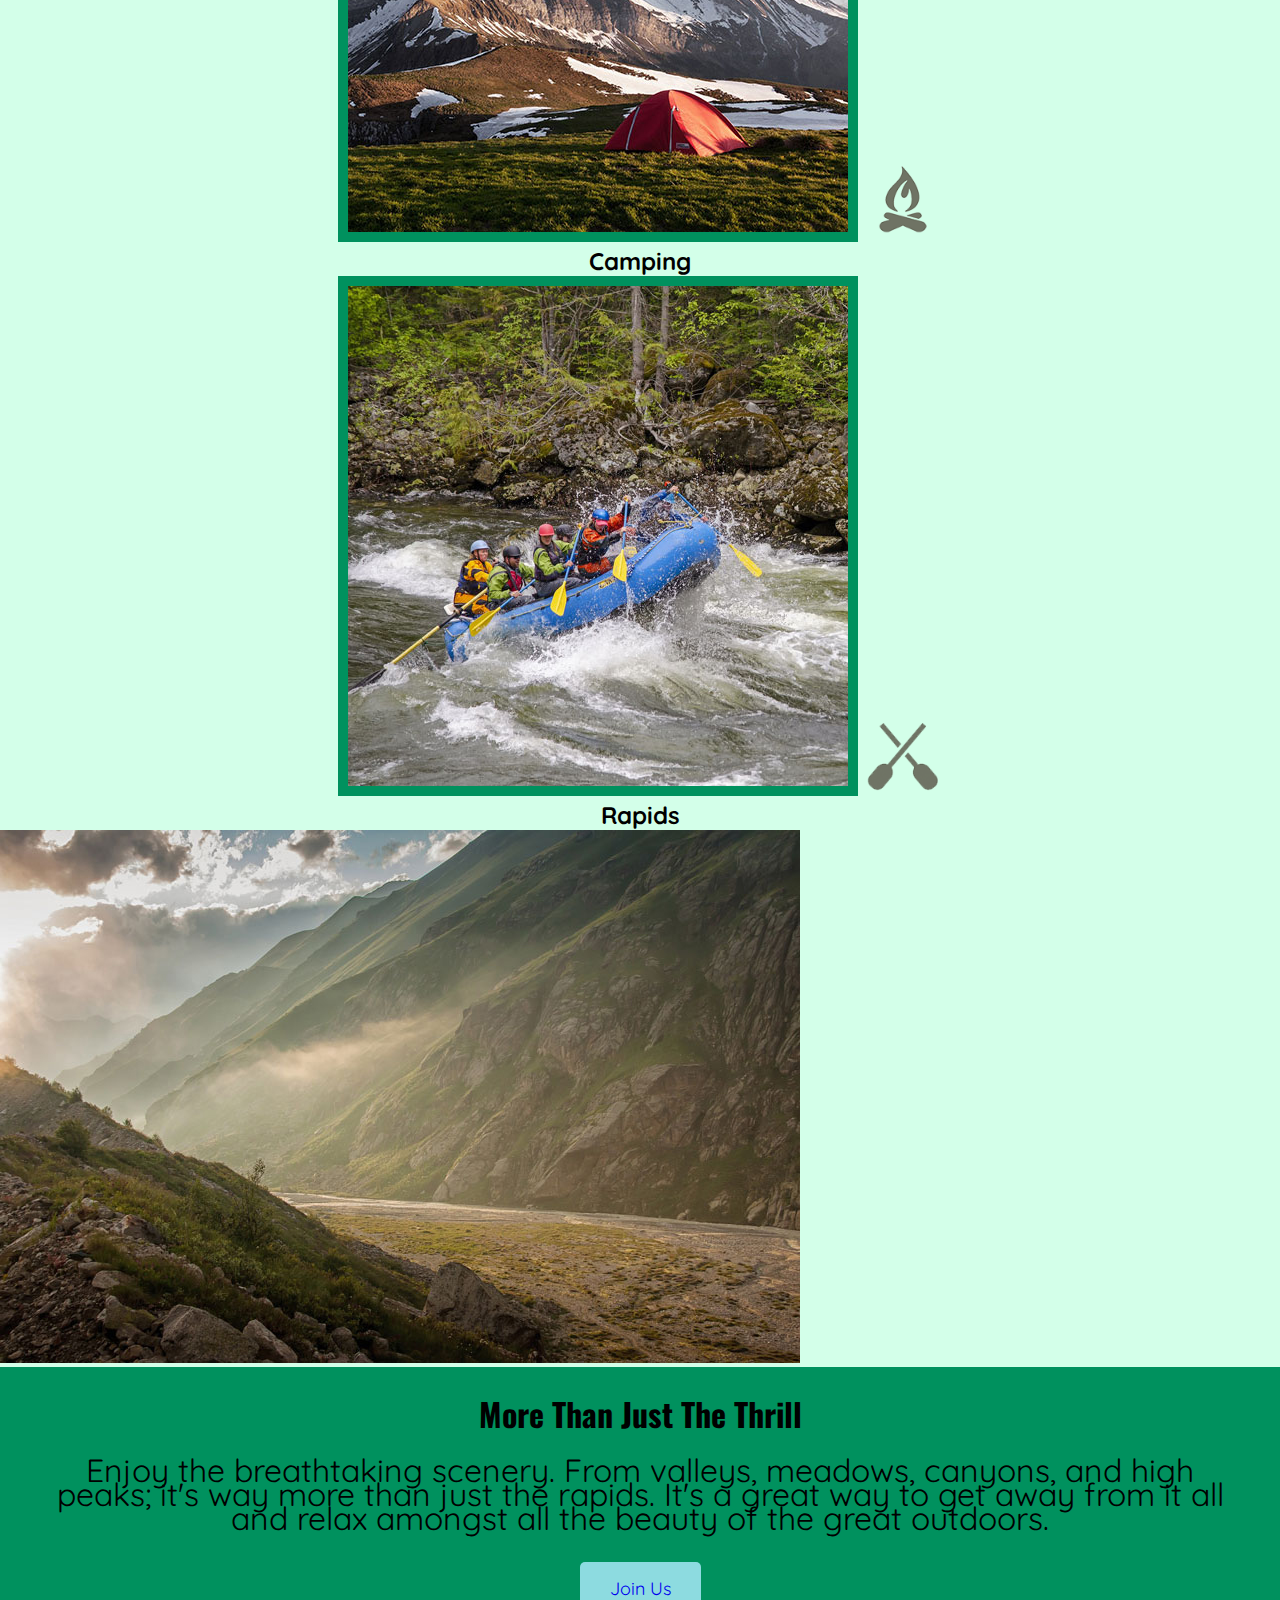
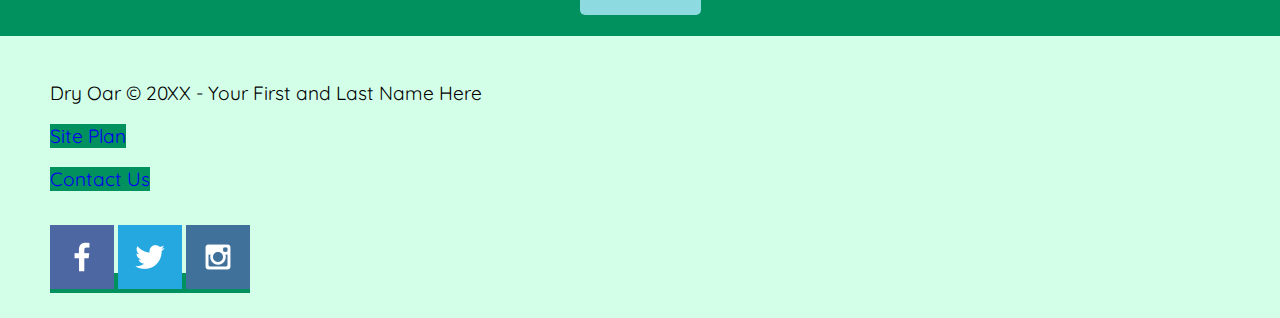
==== commit dc3b0266: "w7p1 - workng on step 1" ====
--- a/wwr/index.html
+++ b/wwr/index.html
@@ -13,11 +13,12 @@
                 <img class="logo" src="image/logo.png" alt="Dry Oar Logo">
             </a>
             <nav>
-                <a href="index.html">Home</a>
-                <a href="#">Page 2</a>
-                <a href="site-plan-rafting.html">Site Plan</a>
-                <a href="contactus.html">Contact Us</a>
-            </nav>
+                <ul>
+                    <li><a href="index.html">Home</a></li>
+                    <li><a href="#">Page 2</a></li>
+                    <li><a href="site-plan-rafting.html">Site Plan</a></li>
+                    <li><a href="contactus.html">Contact Us</a></li>
+                </ul>
         </header>
 
         <div>
--- a/wwr/styles/styles.css
+++ b/wwr/styles/styles.css
@@ -145,4 +145,58 @@
 /* Larger font size for footer text */
 footer p {
     font-size: 1.2em;  
-}+}
+
+/*for smaller screens*/
+@media screen and (max-width: 900px) {
+    #hero, .home-grid {
+        display: block;
+        height: auto;
+    }
+    nav, footer {
+        flex-direction: column;
+    }
+    nav a {
+        display: block;
+        padding: 15px;
+    }
+    #hero {
+        margin-top: 0;
+    }
+    #hero-msg {
+        margin-top: 0;
+    }
+    #hero-msg h4 {
+        display: none;
+    }
+    #hero-msg h1 {
+        color: #6f7364;
+    }
+    .home-title {
+        font-size: 25px;
+    }
+    .rivers-card, .camping-card, .rapids-card { 
+        margin: 50px auto;
+        width: 60%;
+    }
+    #background {
+        display: none;
+    }
+    #mountains, .msg {
+        width: 80%;
+        display: block;
+        margin: 0 auto;
+    }
+    footer {
+        margin-top: 25px;
+    }
+  }
+
+  nav{
+    display:grid;
+    grid-template-columns: 1fr 1fr 1fr 1fr 1fr;
+    font-size: 1.2em;
+    list-style-type: none;
+    line-height: 3em;
+    z-index:1;
+  }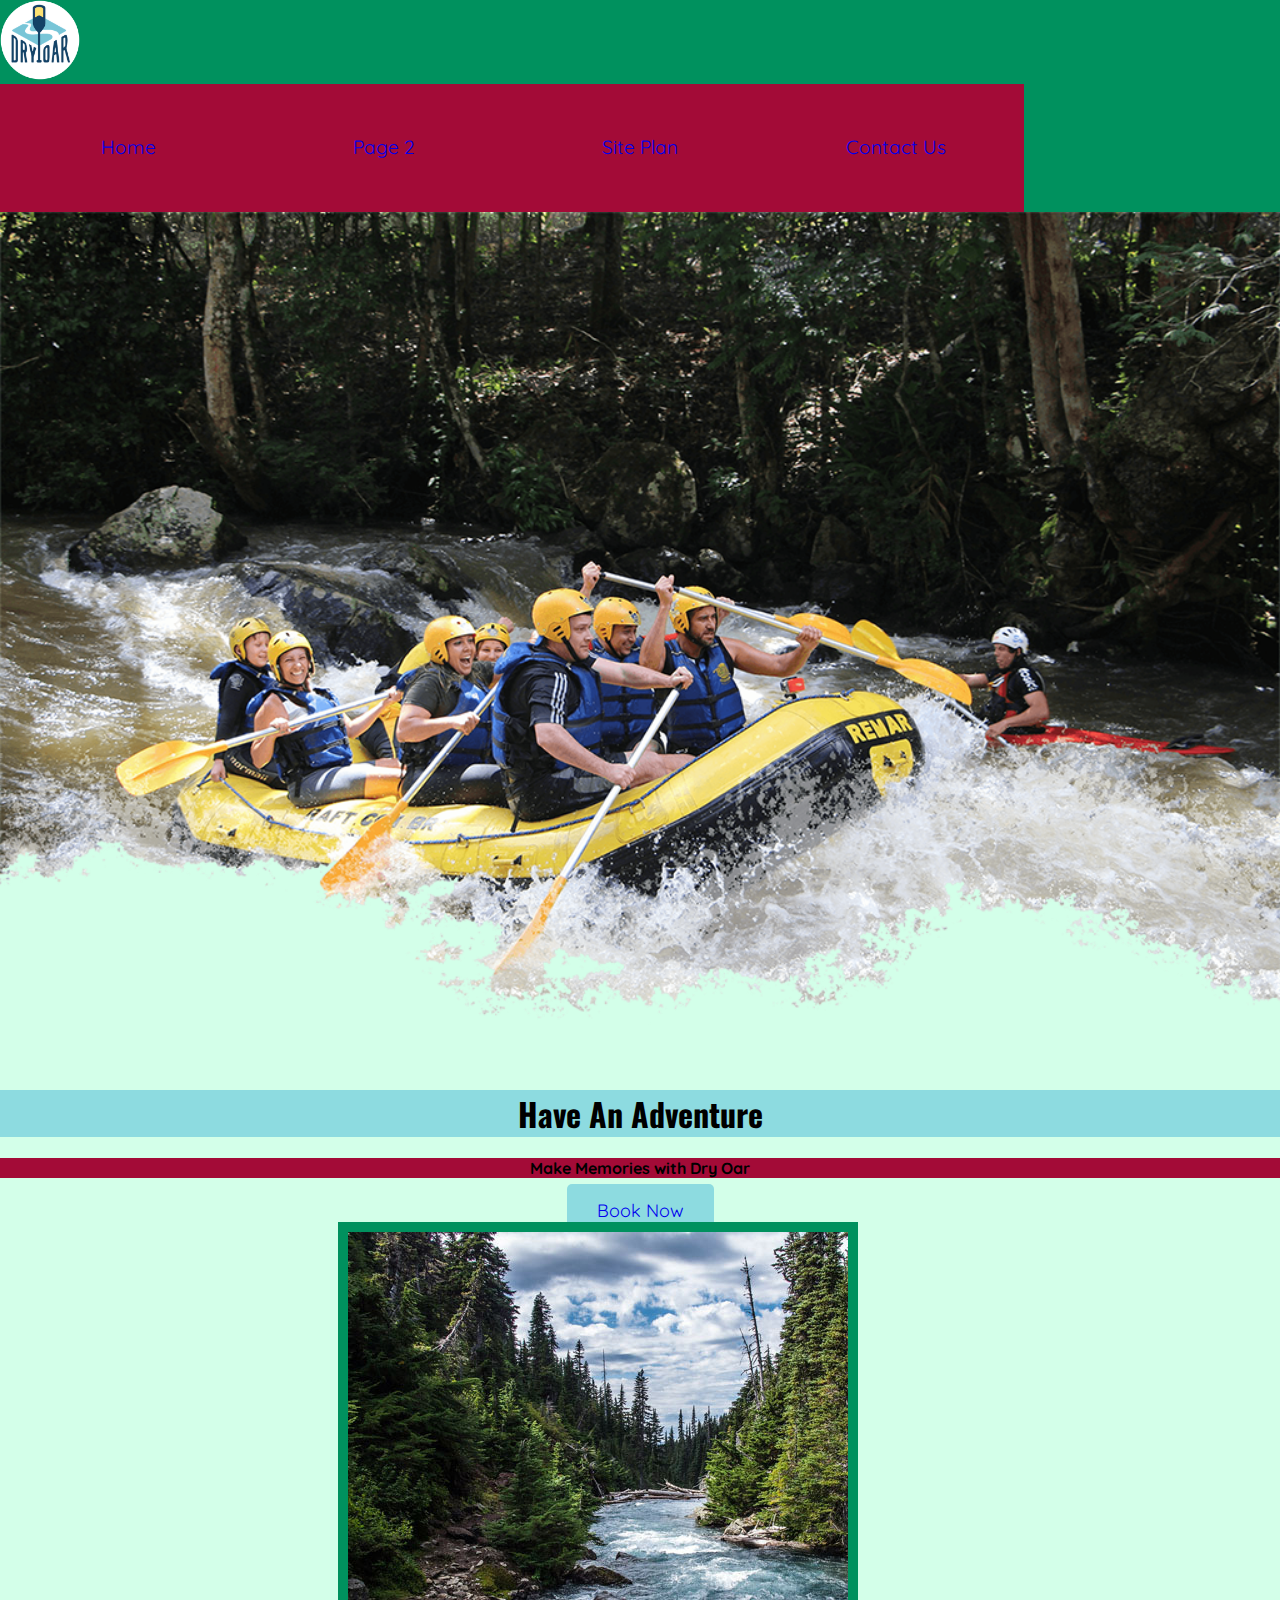
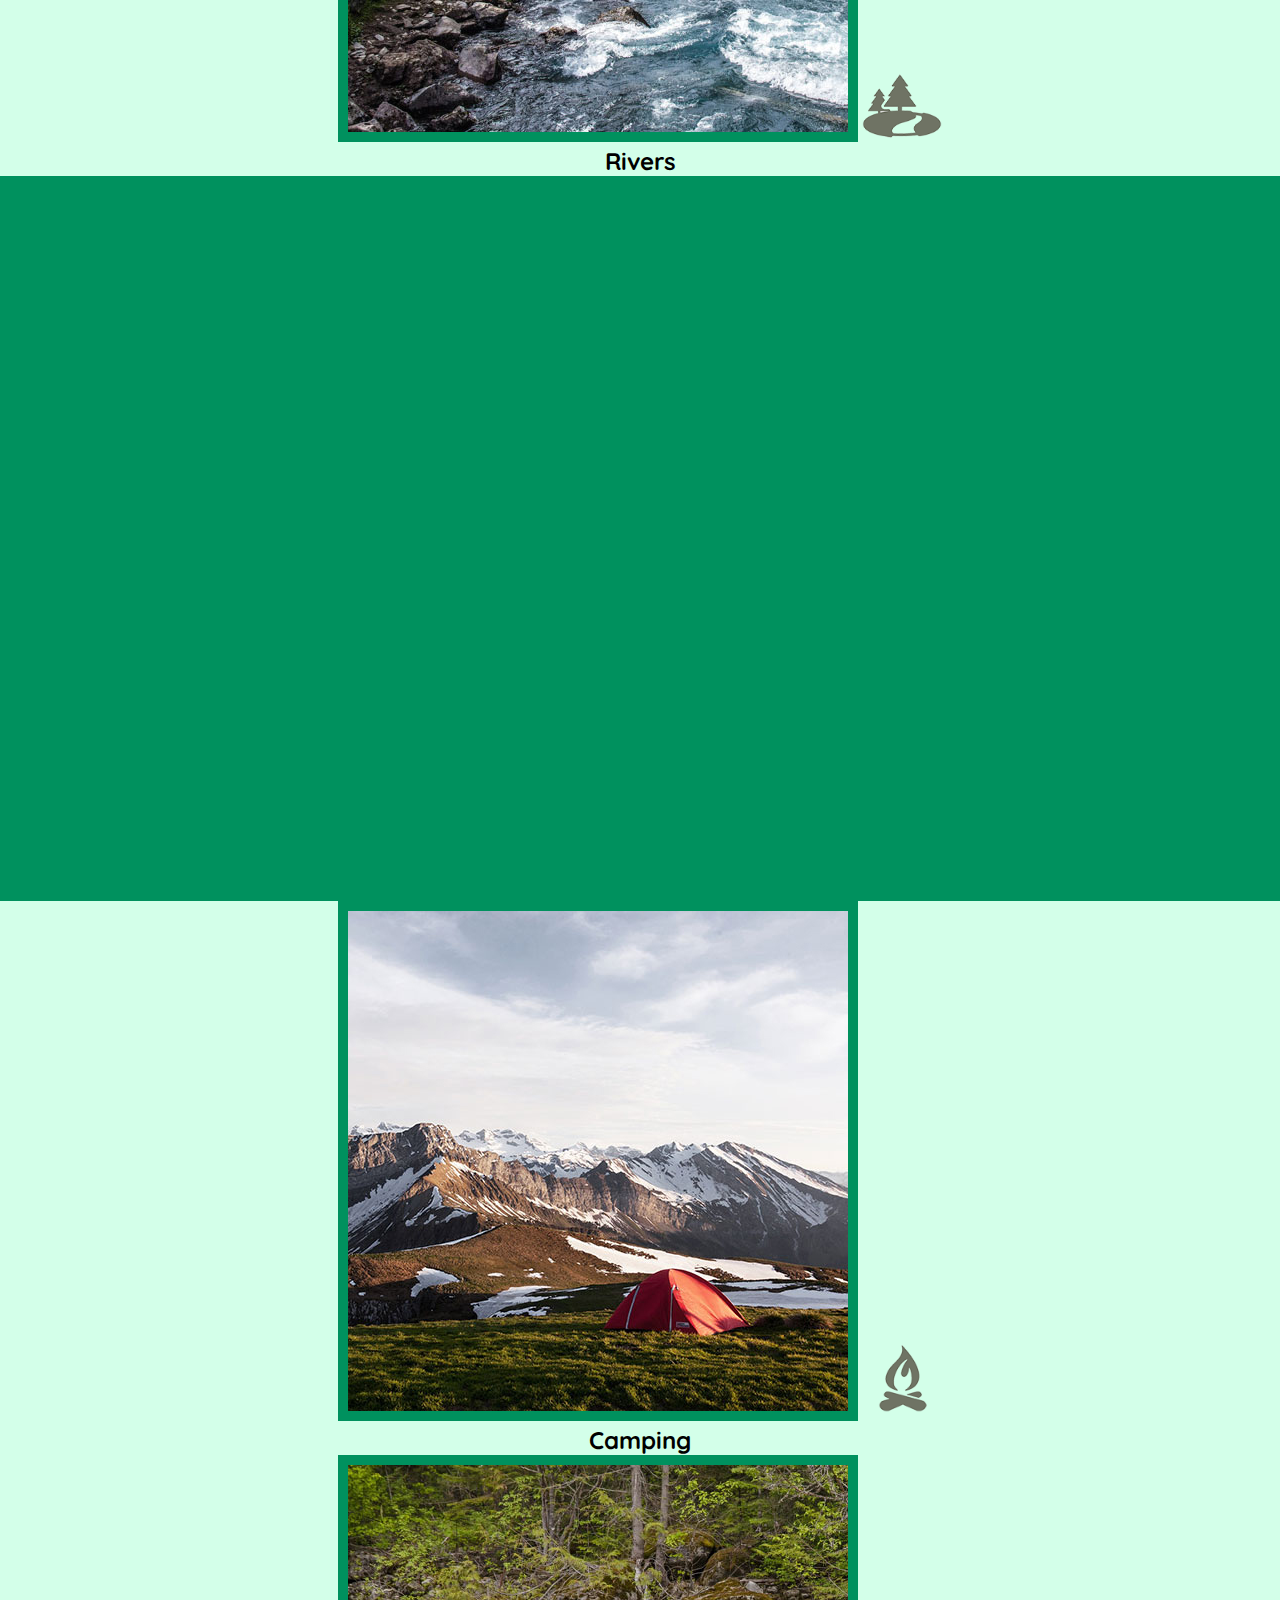
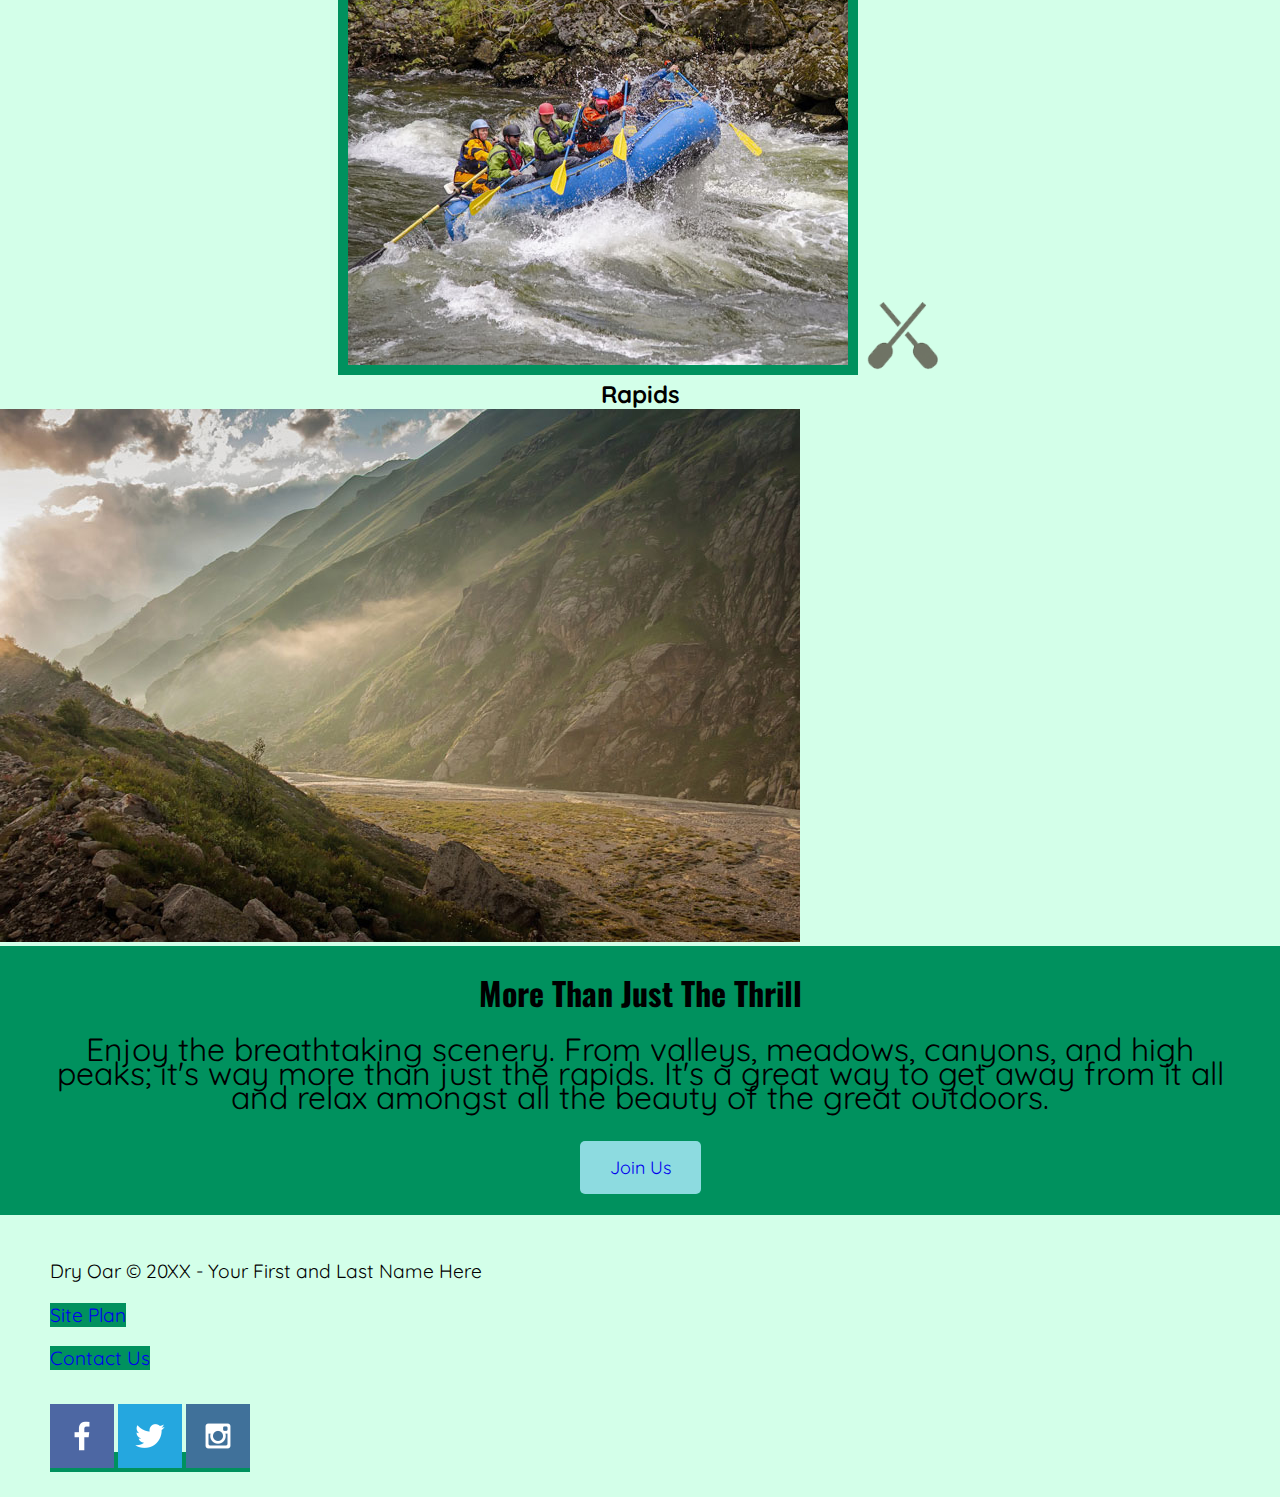
==== commit e1750cf5: "w7p2 - reversing p1" ====
--- a/wwr/index.html
+++ b/wwr/index.html
@@ -13,12 +13,11 @@
                 <img class="logo" src="image/logo.png" alt="Dry Oar Logo">
             </a>
             <nav>
-                <ul>
-                    <li><a href="index.html">Home</a></li>
-                    <li><a href="#">Page 2</a></li>
-                    <li><a href="site-plan-rafting.html">Site Plan</a></li>
-                    <li><a href="contactus.html">Contact Us</a></li>
-                </ul>
+                <a href="index.html">Home</a>
+                <a href="#">Page 2</a>
+                <a href="site-plan-rafting.html">Site Plan</a>
+                <a href="contactus.html">Contact Us</a>
+            </nav>
         </header>
 
         <div>
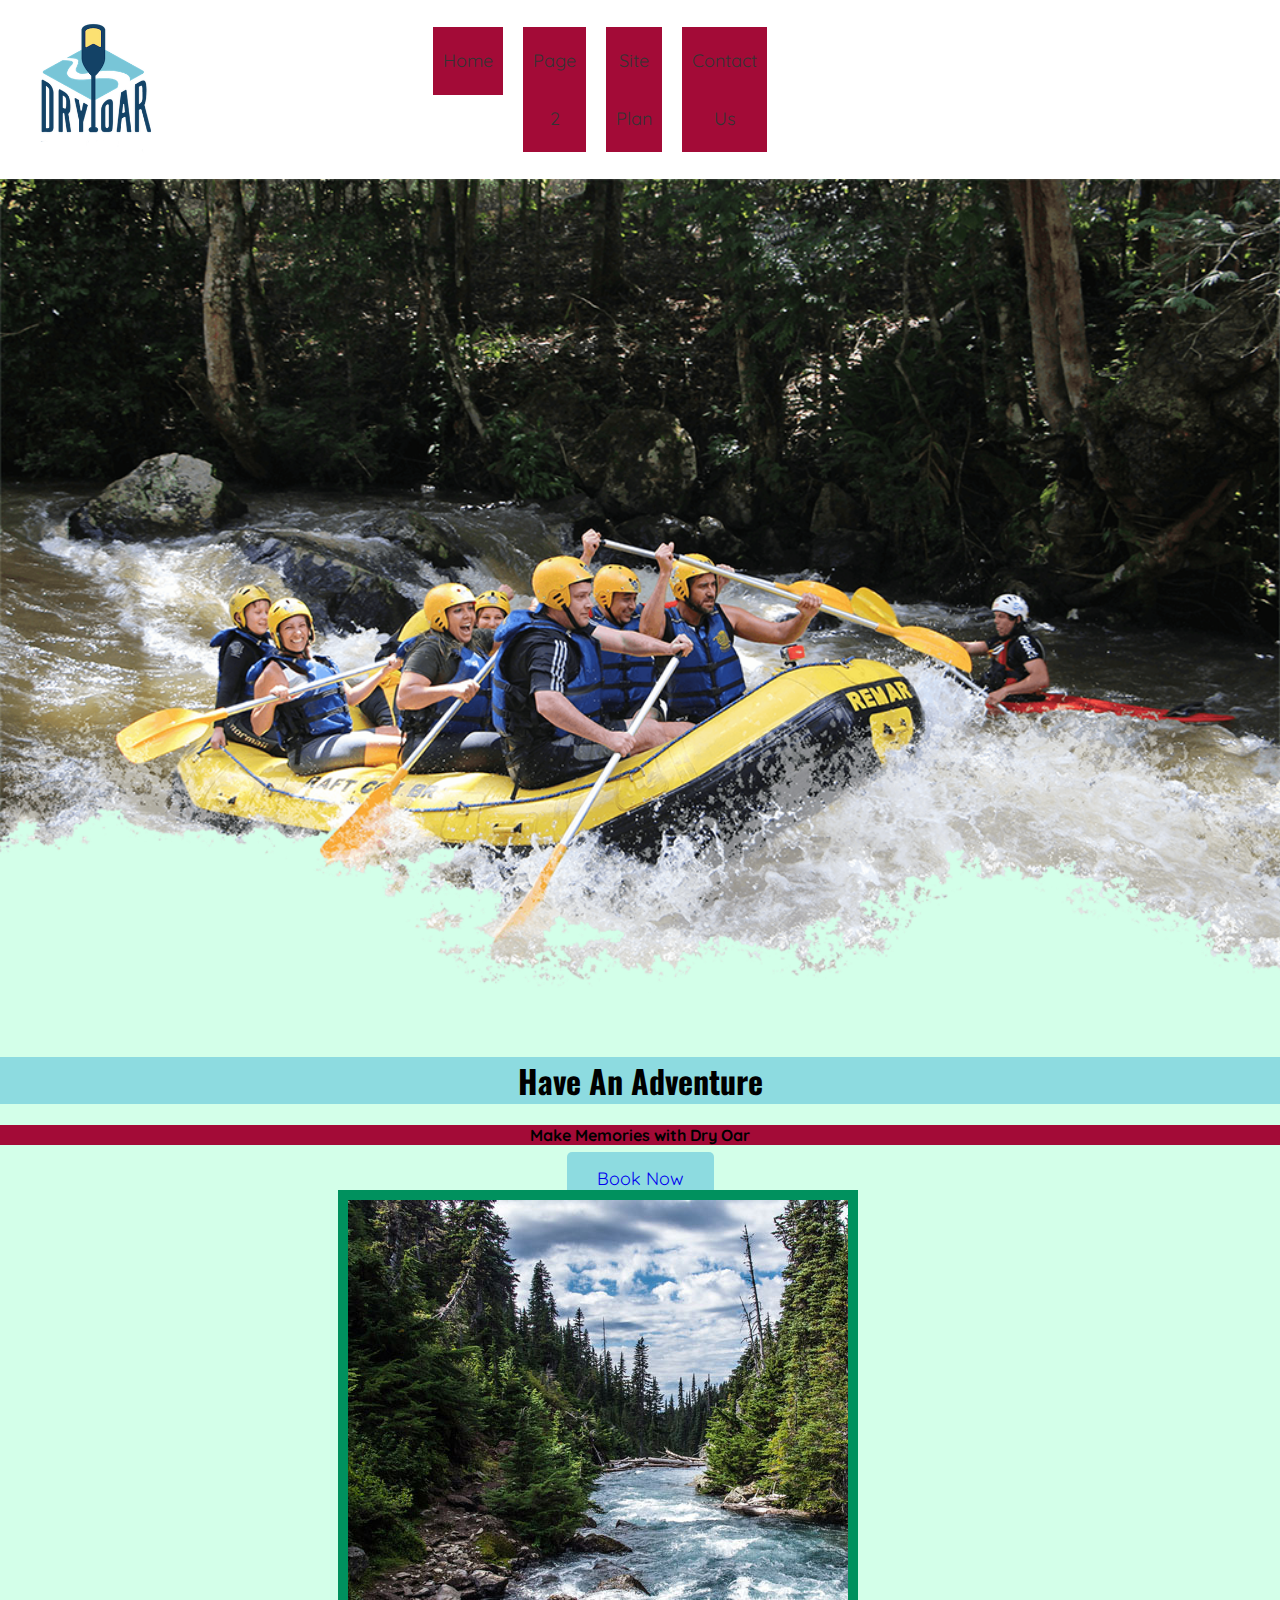
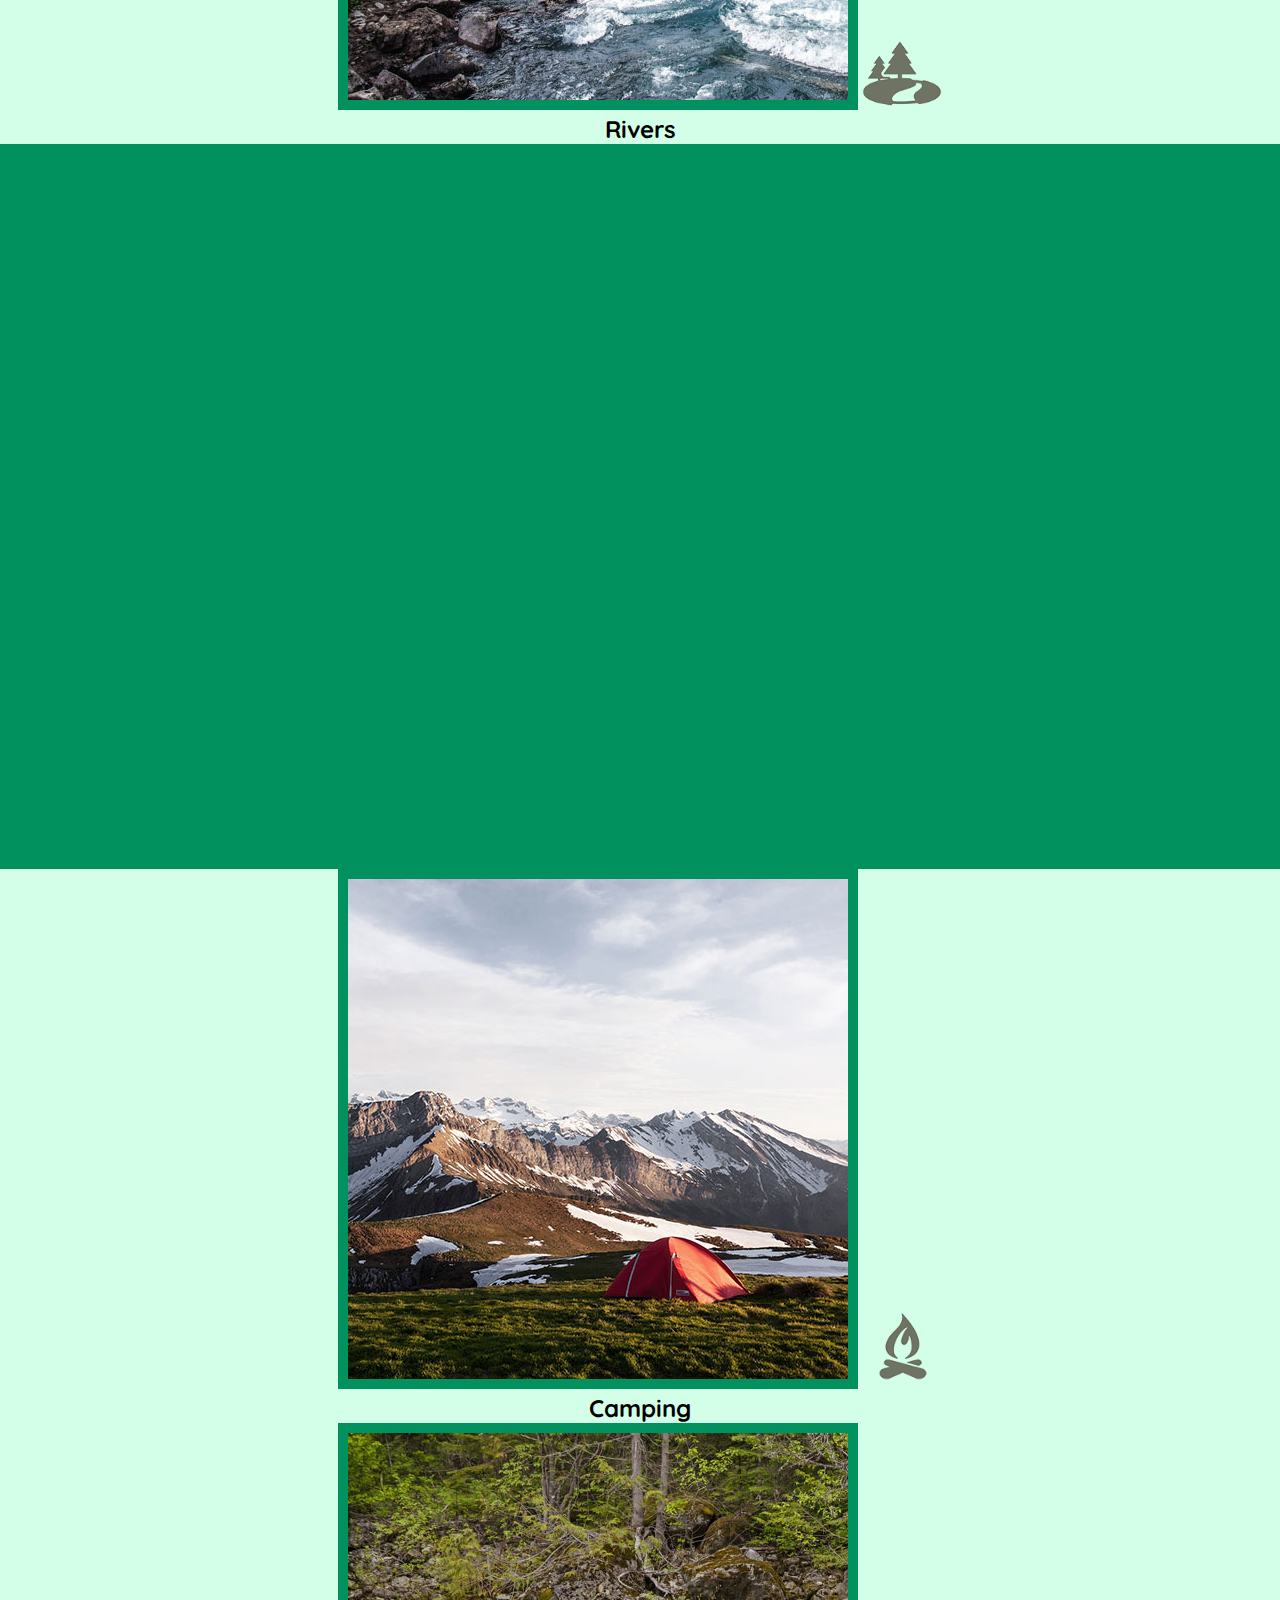
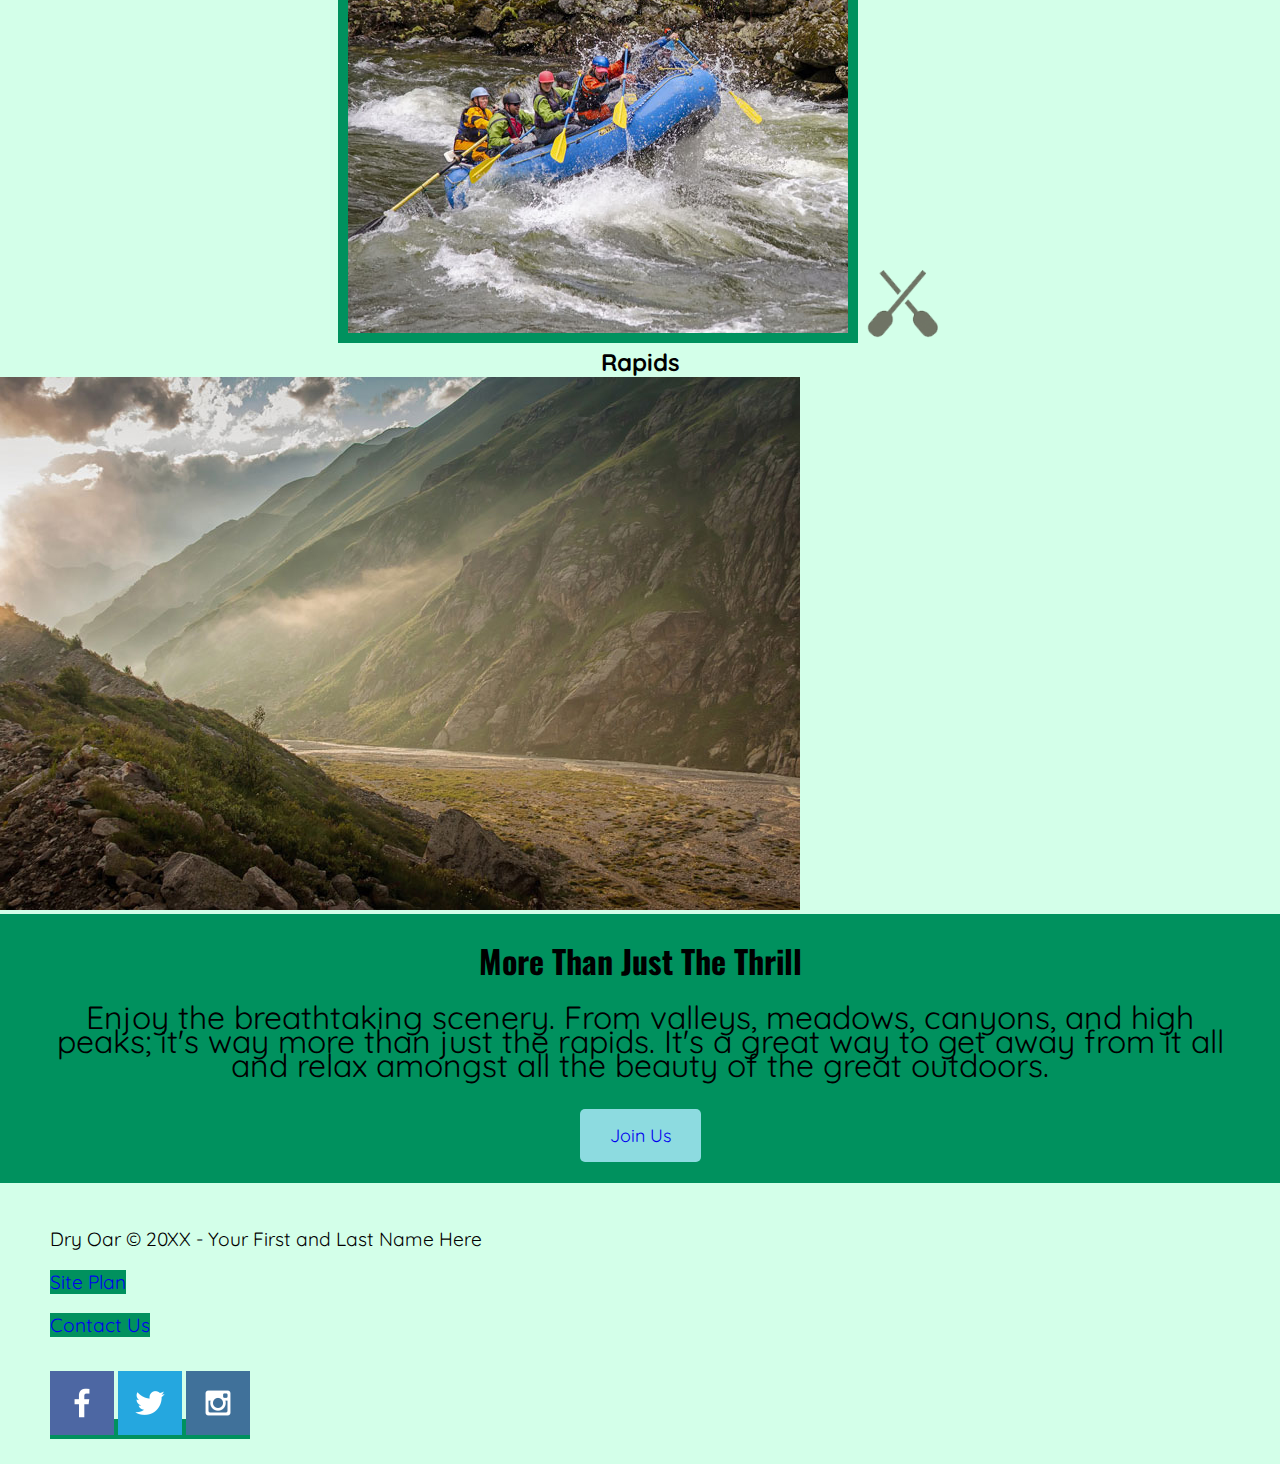
==== commit 22bc4458: "w7p3 same as part 1" ====
--- a/wwr/index.html
+++ b/wwr/index.html
@@ -13,10 +13,12 @@
                 <img class="logo" src="image/logo.png" alt="Dry Oar Logo">
             </a>
             <nav>
-                <a href="index.html">Home</a>
-                <a href="#">Page 2</a>
-                <a href="site-plan-rafting.html">Site Plan</a>
-                <a href="contactus.html">Contact Us</a>
+                <ul>
+                    <li><a href="index.html">Home</a></li>
+                    <li><a href="#">Page 2</a></li>
+                    <li><a href="site-plan-rafting.html">Site Plan</a></li>
+                    <li><a href="contactus.html">Contact Us</a></li>
+                </ul>
             </nav>
         </header>
 
--- a/wwr/styles/styles.css
+++ b/wwr/styles/styles.css
@@ -199,4 +199,36 @@
     list-style-type: none;
     line-height: 3em;
     z-index:1;
-  }+  }
+
+  header {
+    display: grid;
+    grid-template-columns: 1fr 2fr; /* Logo takes 1 part, Nav takes 2 parts */
+    align-items: center; /* Vertically center everything */
+    padding: 10px 20px;
+    background-color: #fff; /* Change as needed */
+}
+
+#logo_link img {
+    width: 150px; /* Adjust as needed */
+}
+
+nav ul {
+    display: flex;
+    justify-content: flex-end;
+    gap: 20px;
+    list-style: none;
+    margin: 0;
+    padding: 0;
+}
+
+nav ul li a {
+    text-decoration: none;
+    font-size: 18px;
+    color: #333; /* Adjust for visibility */
+    padding: 5px 10px;
+}
+
+nav ul li a:hover {
+    color: #0077cc; /* Add a hover effect */
+}
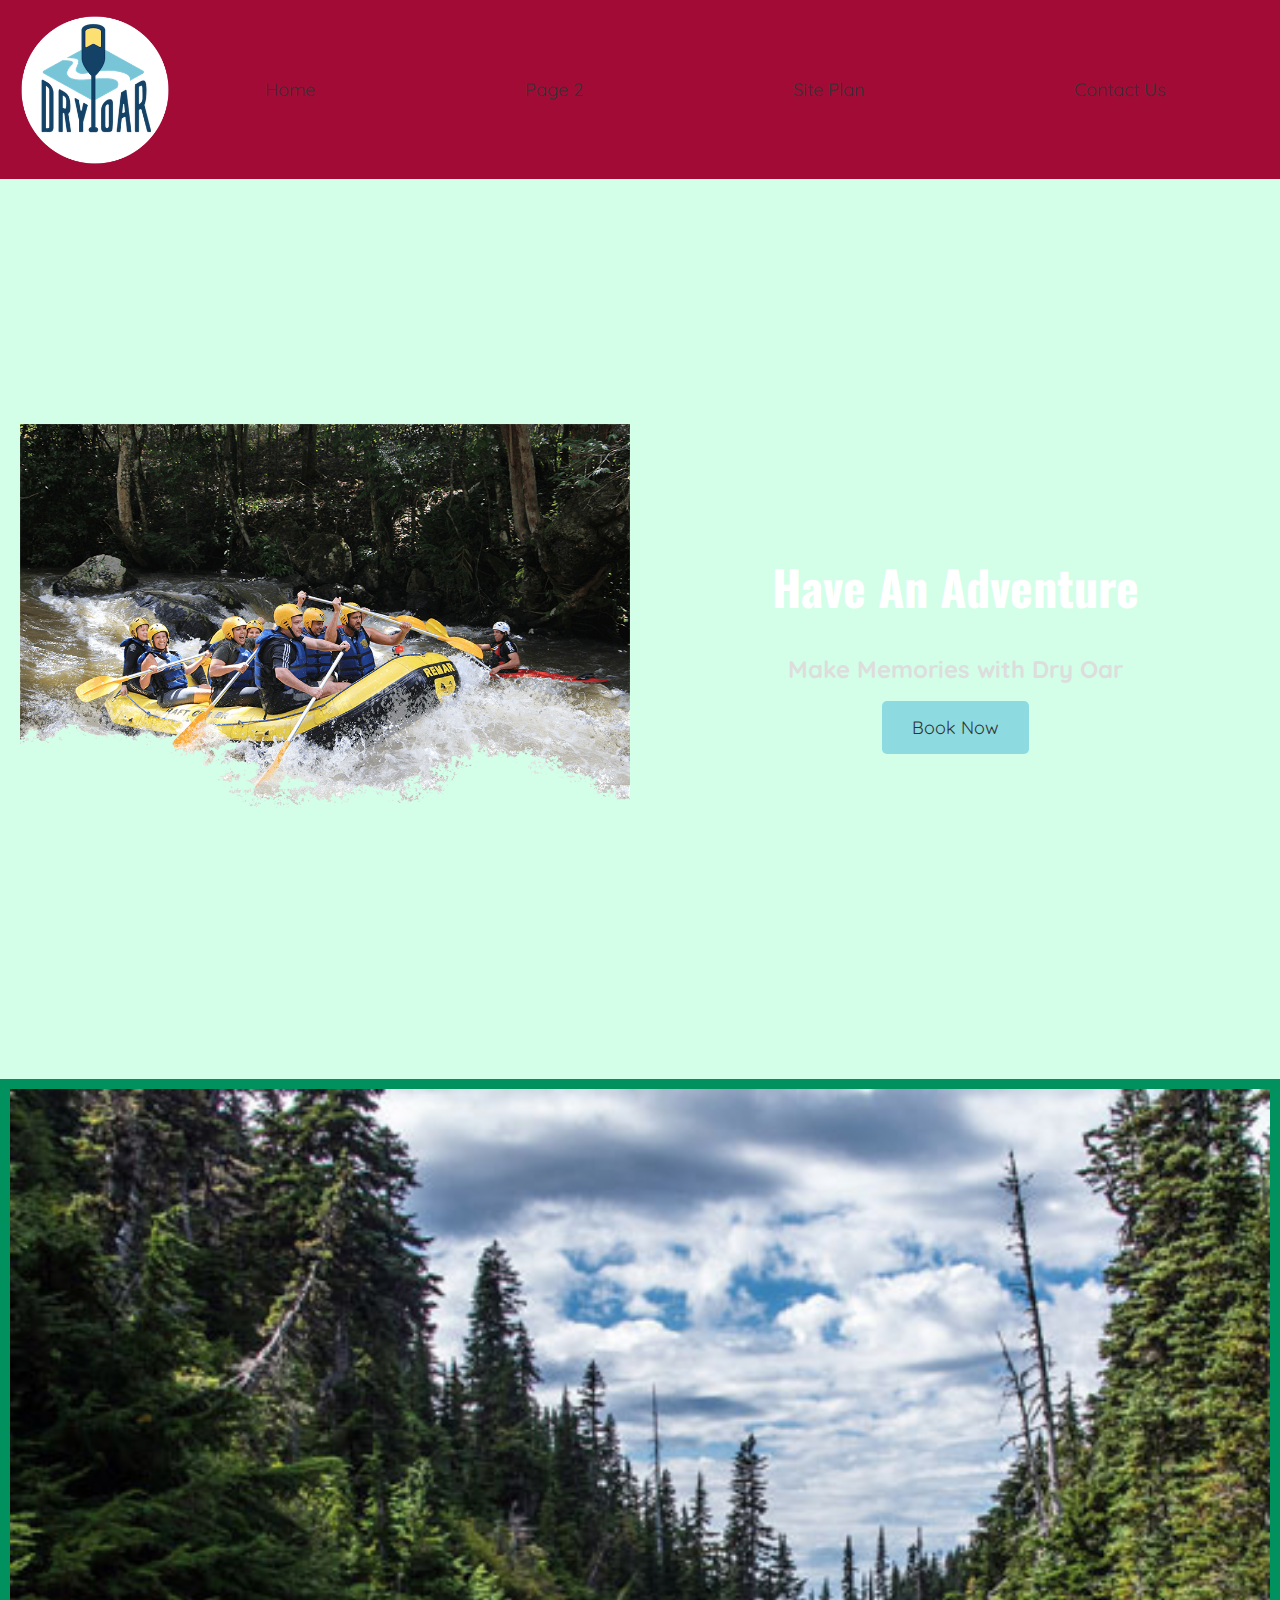
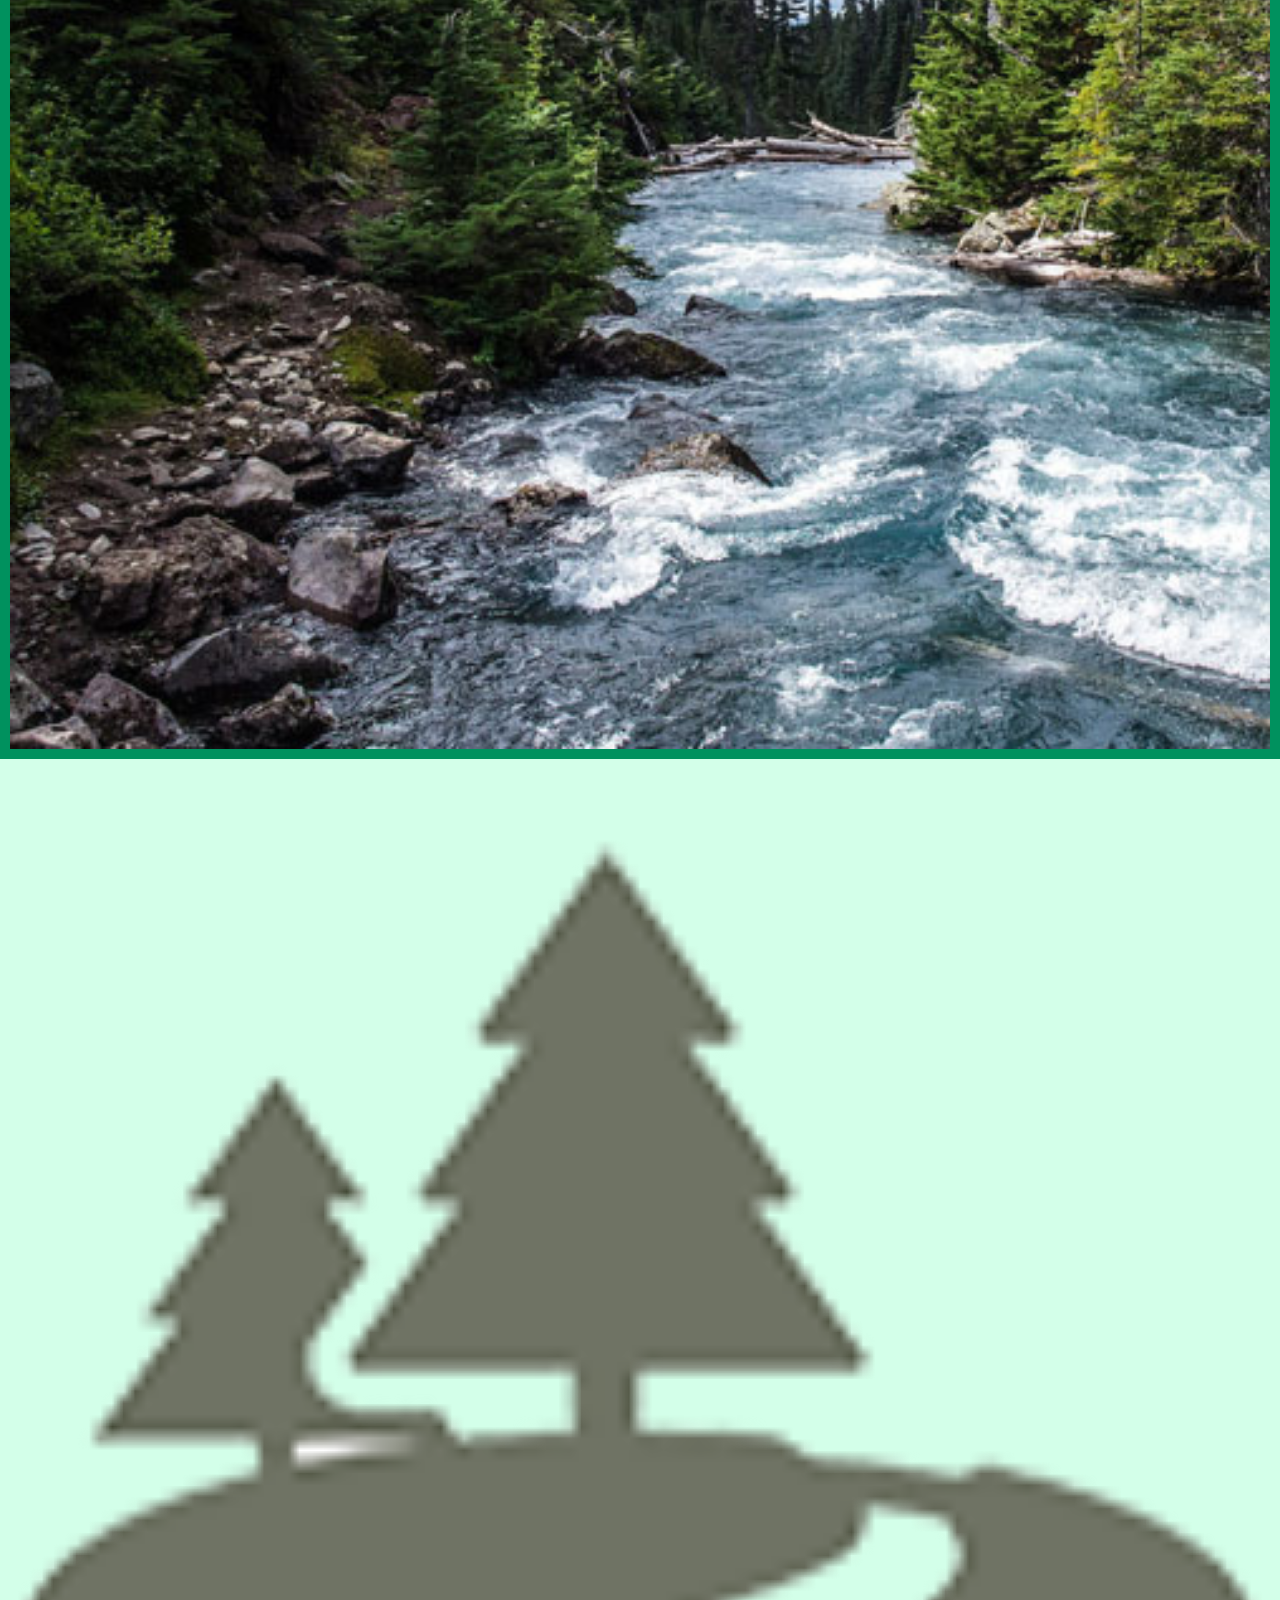
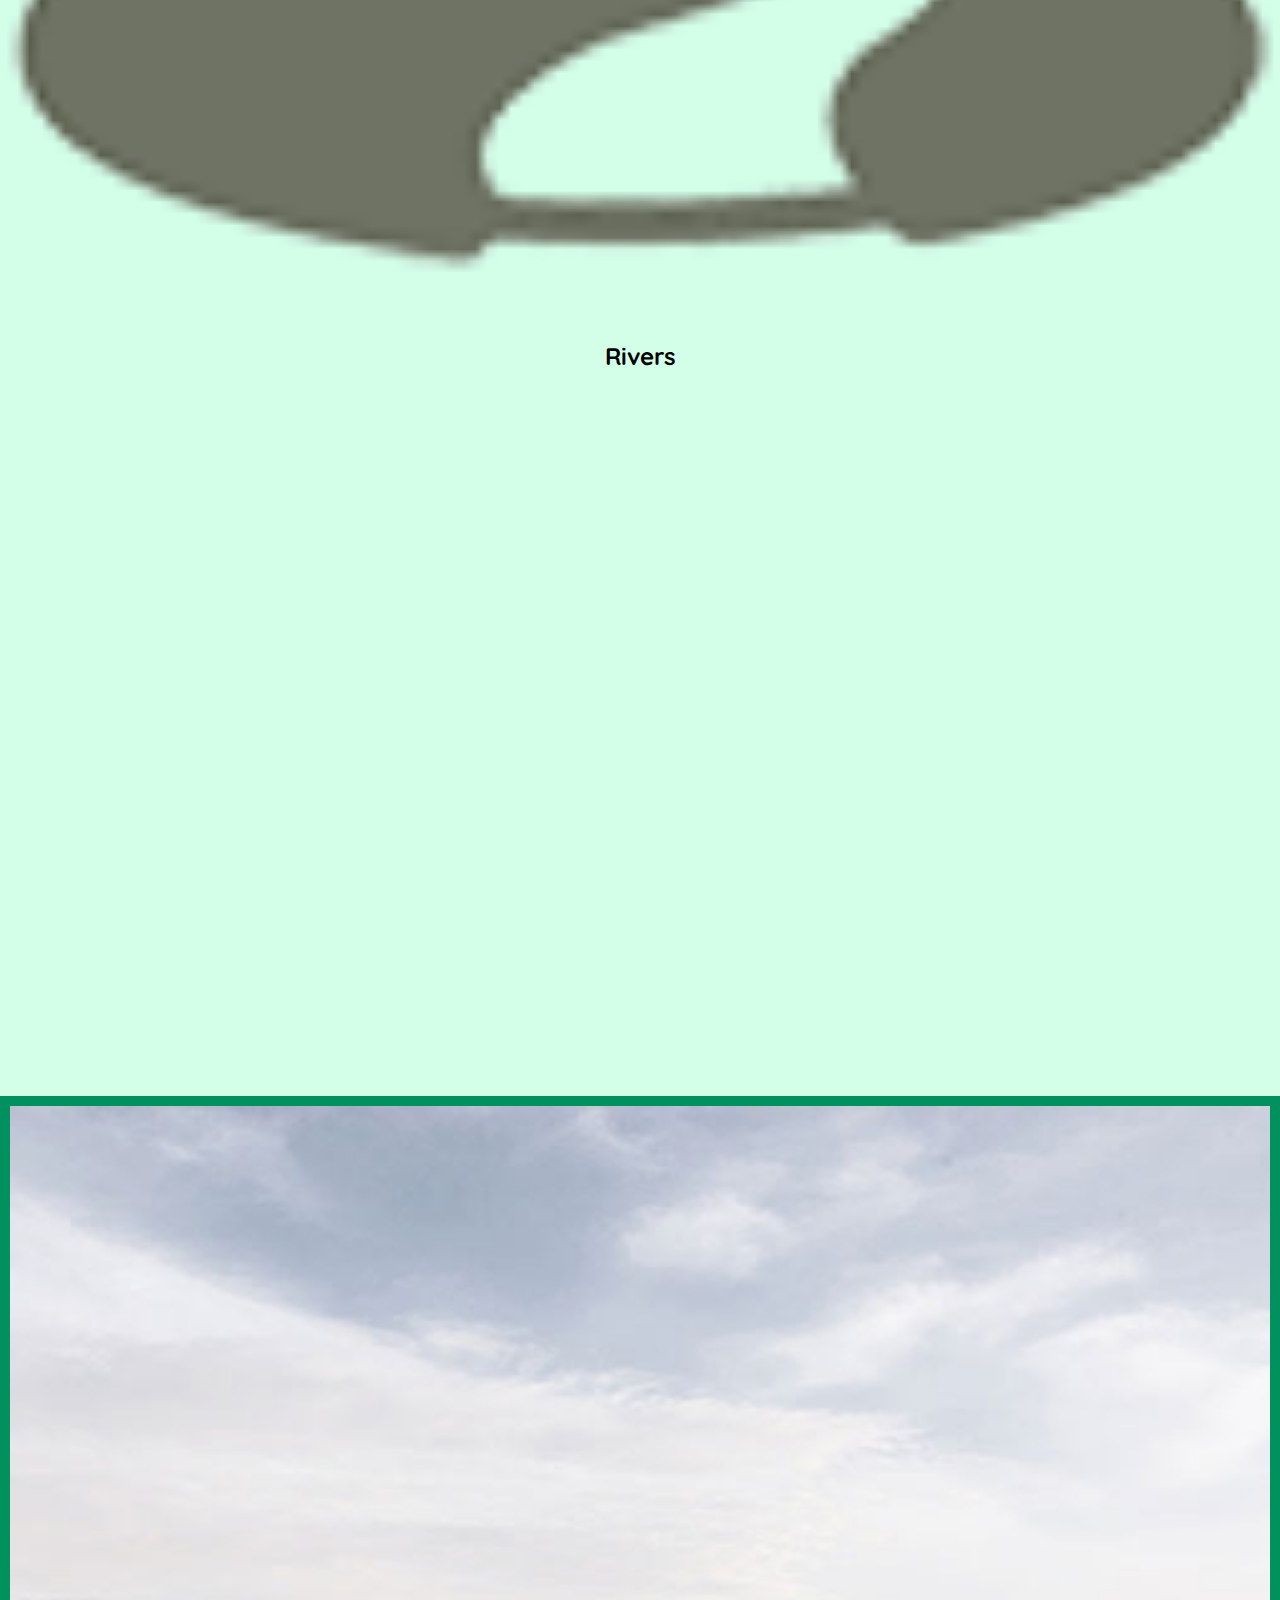
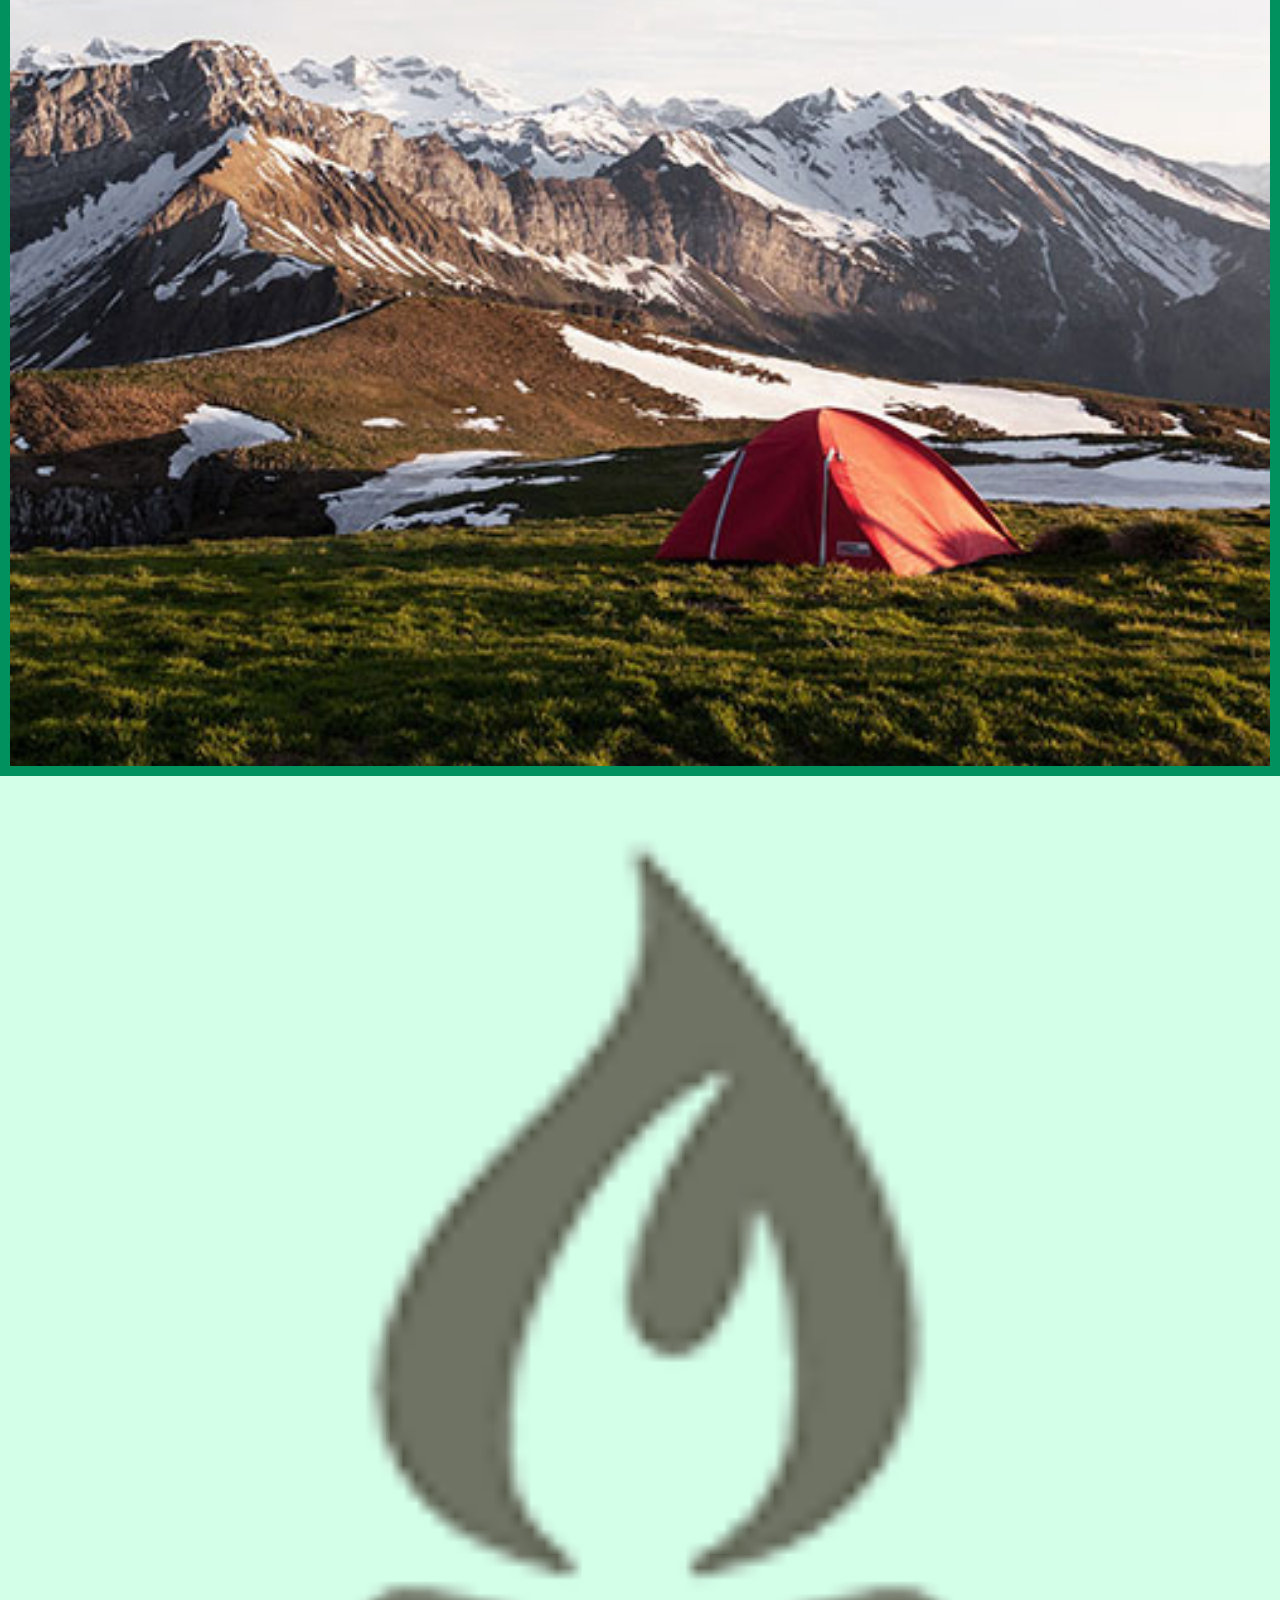
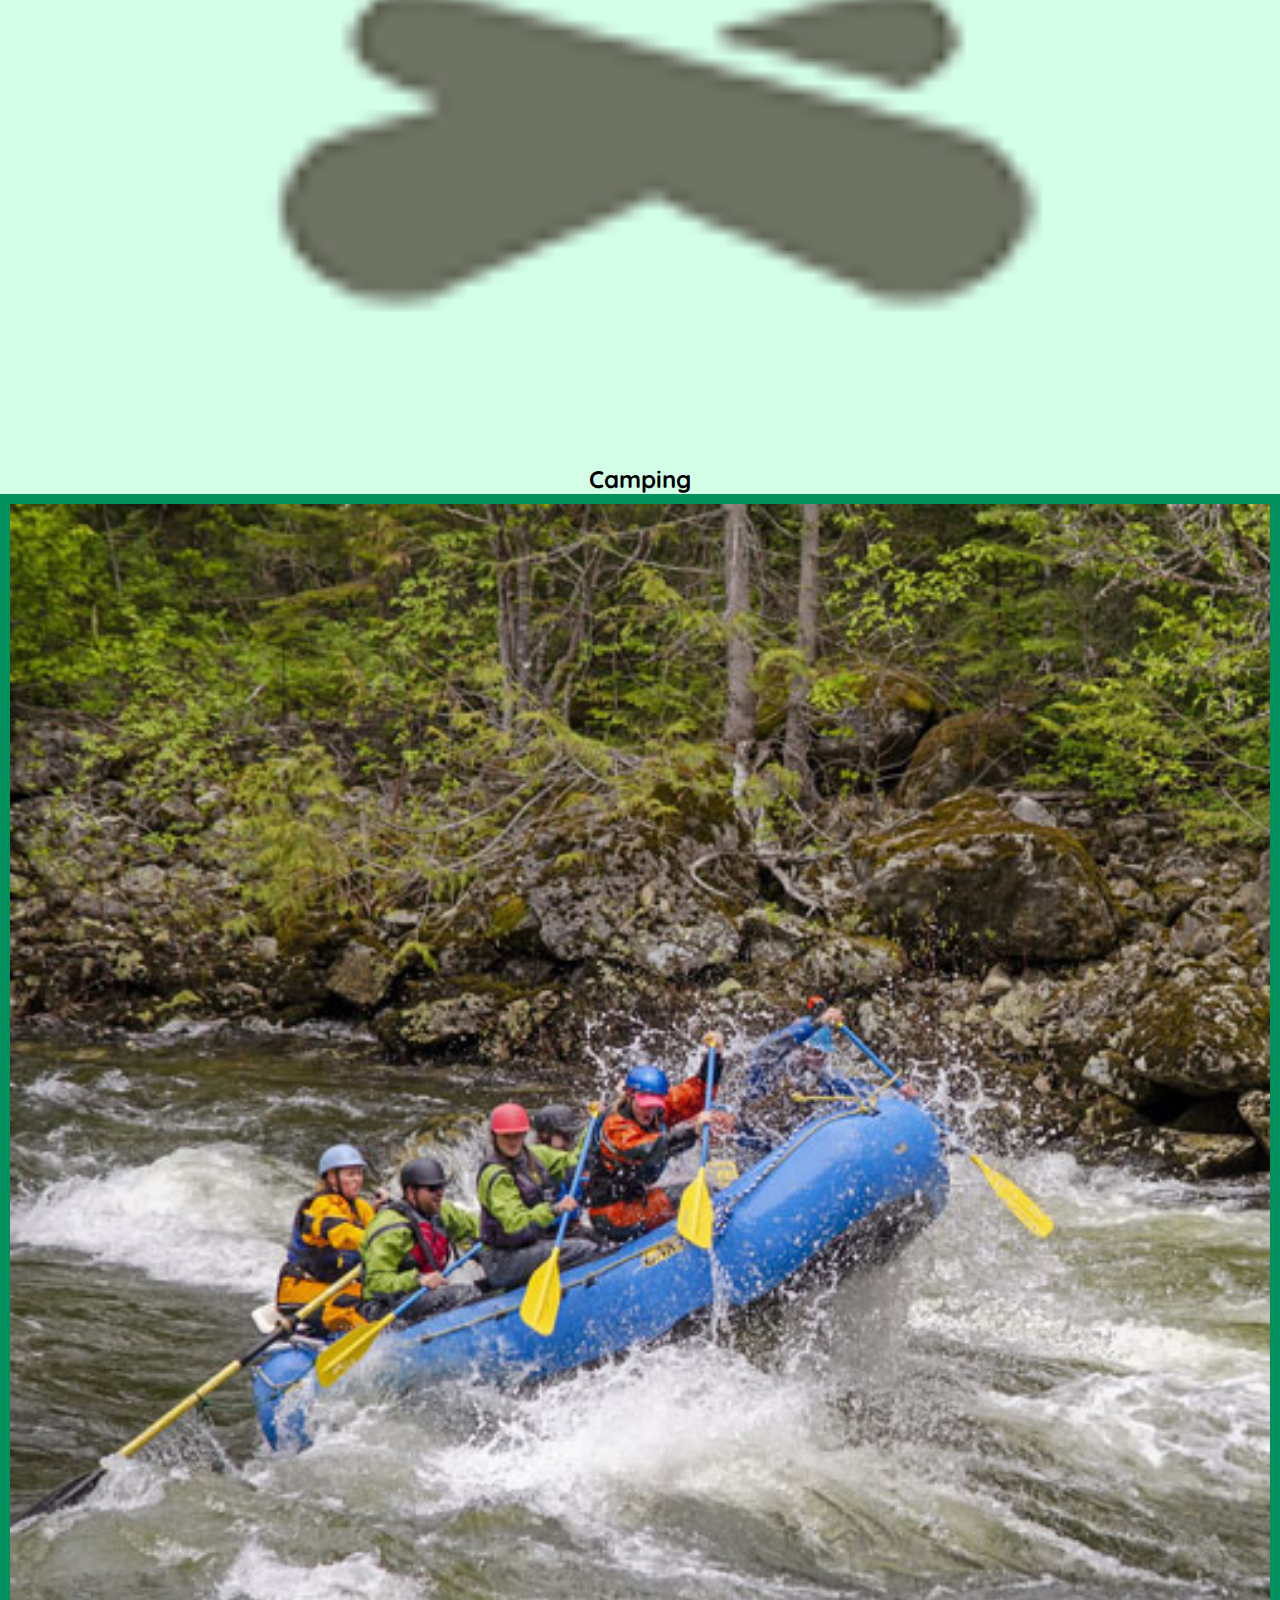
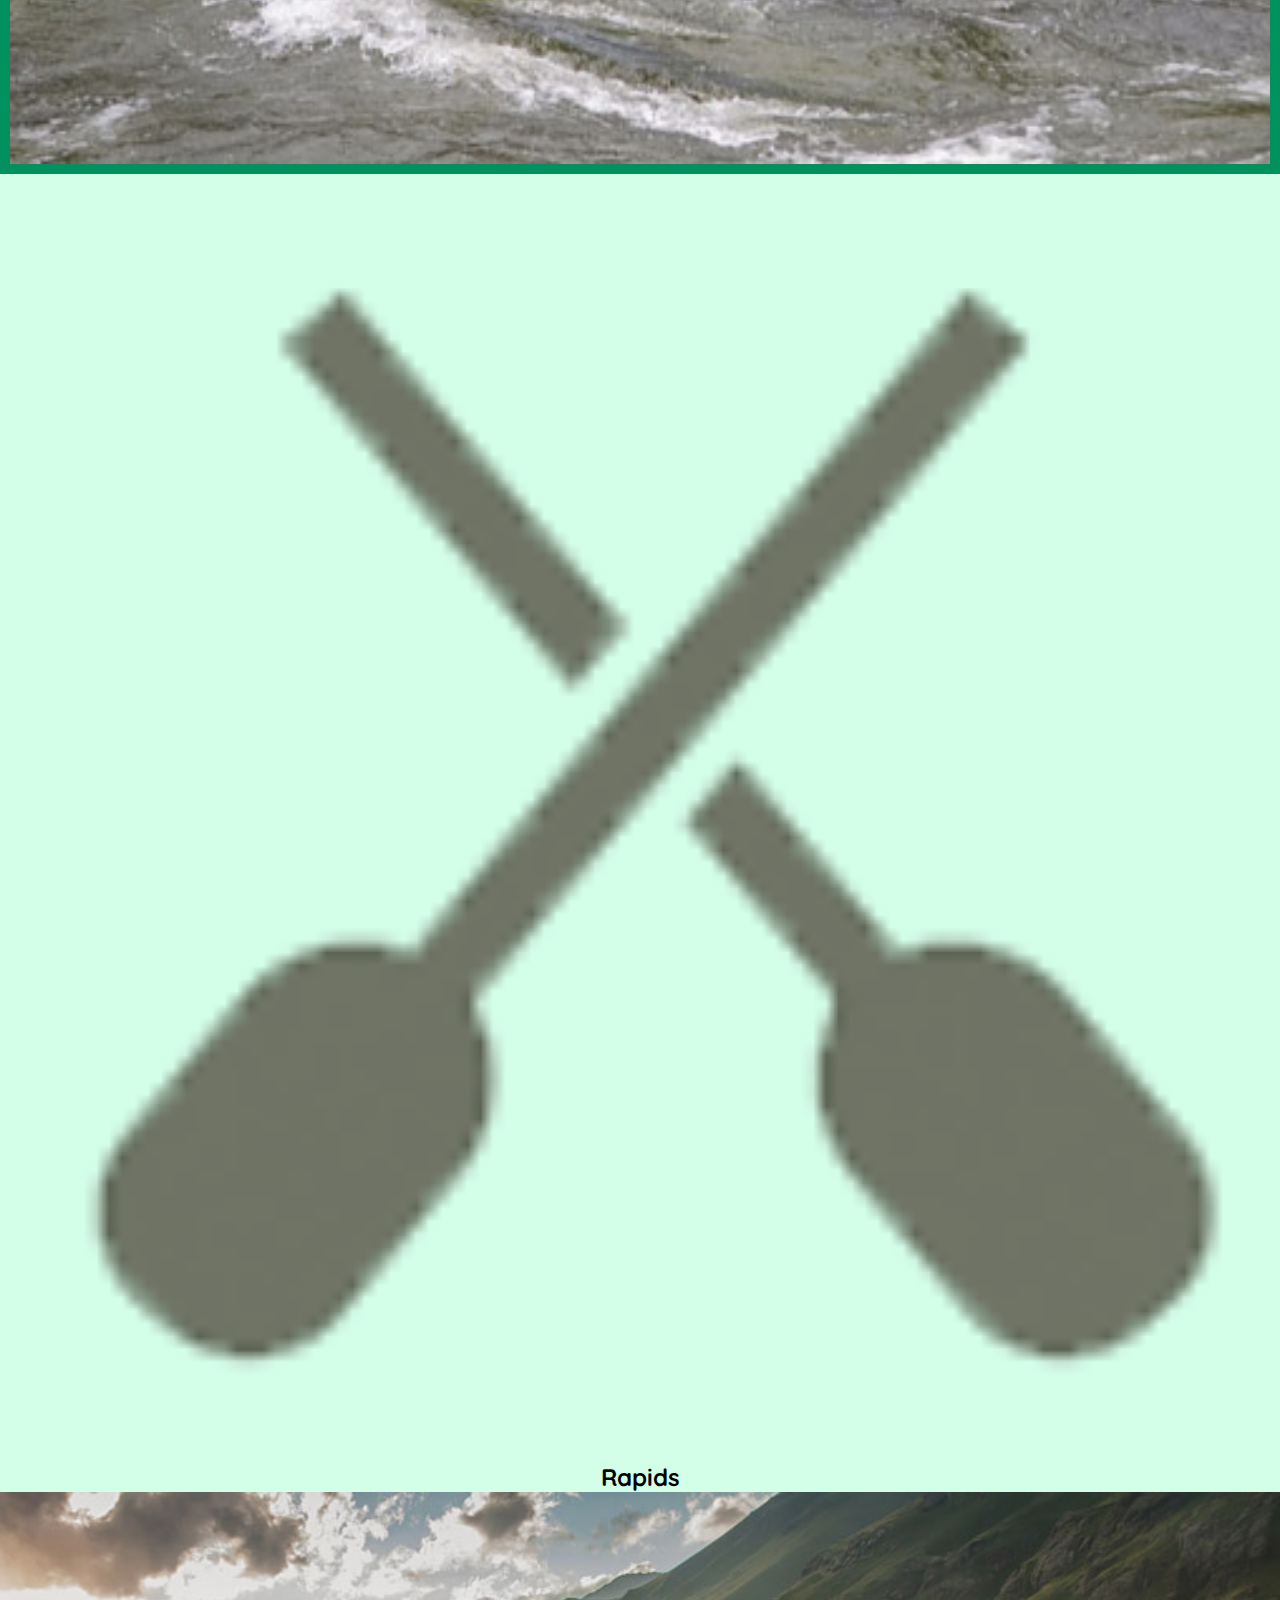
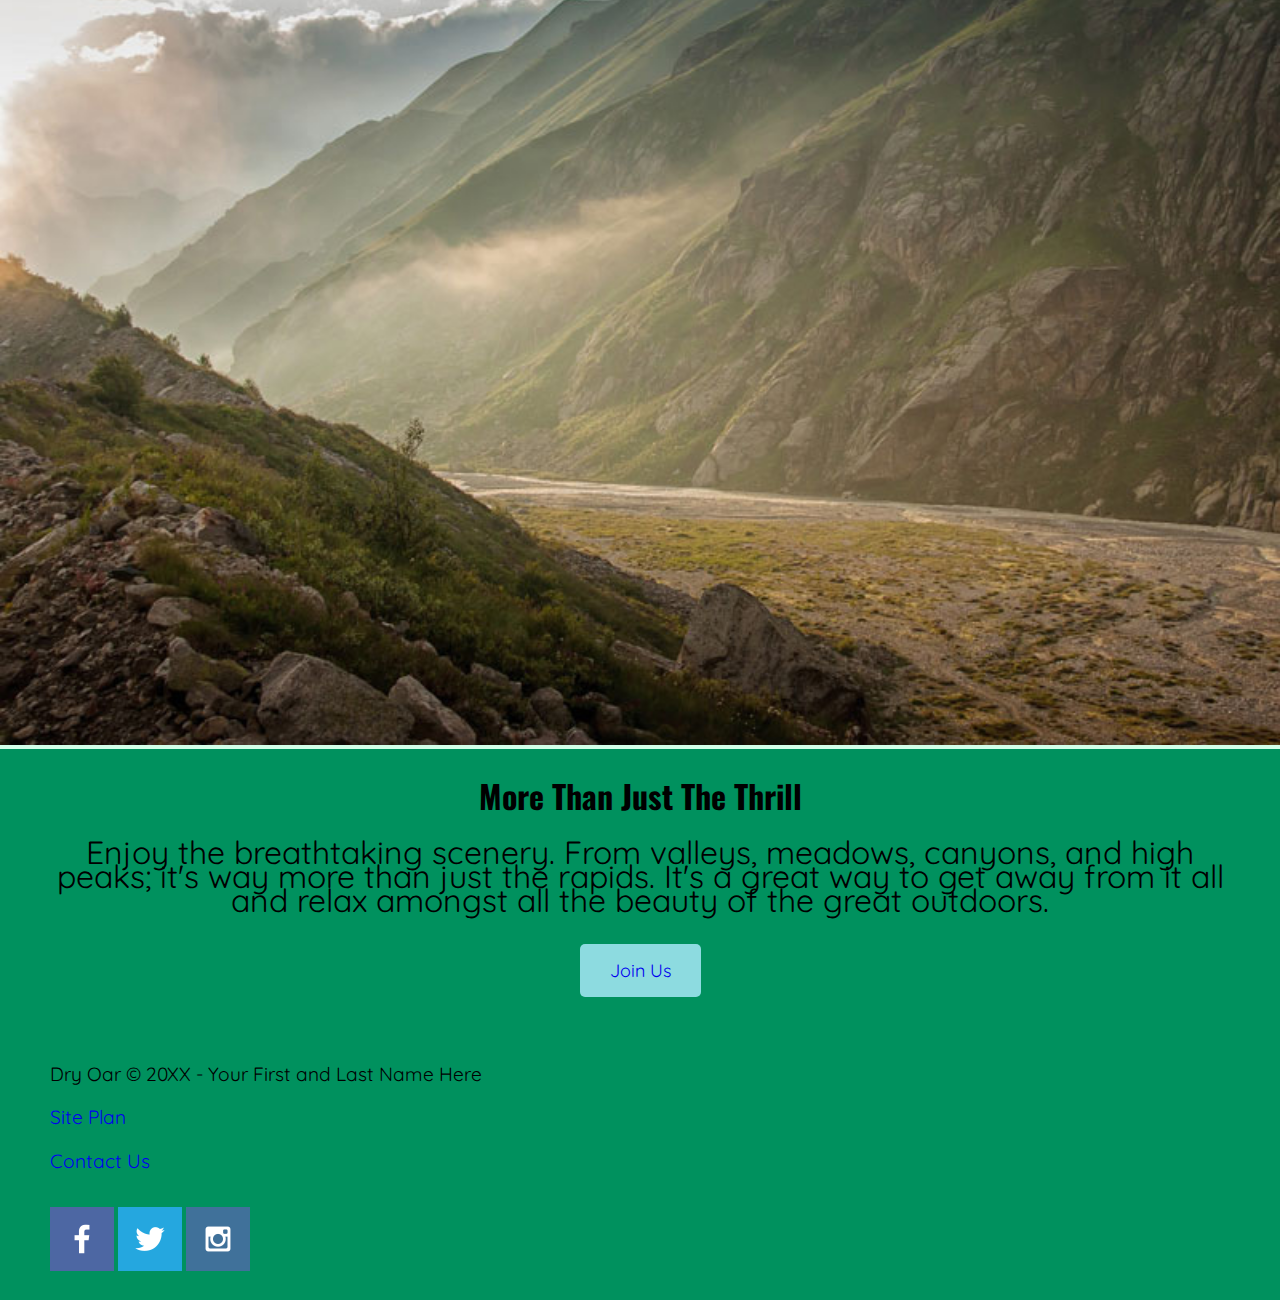
==== commit 14413b51: "w7p2 - working on step 2" ====
--- a/wwr/index.html
+++ b/wwr/index.html
@@ -22,7 +22,7 @@
             </nav>
         </header>
 
-        <div>
+        <div id="hero">
             <div id="hero-box">
                 <img id="hero-img" src="image/hero.png" alt="People enjoying white water rafting">
             </div>
--- a/wwr/styles/styles.css
+++ b/wwr/styles/styles.css
@@ -1,221 +1,92 @@
 @import url('https://fonts.googleapis.com/css2?family=Oswald:wght@200..700&family=Quicksand:wght@300..700&display=swap');
 
-/*my font types & sizes & body/h2 margin reset*/
+/*========================================
+  Global Styles & Reset
+========================================*/
 body {
     margin: 0;
     padding: 0;
-    font-family: "Quicksand",  Helvetica, sans-serif;
-}
-h2{
+    font-family: "Quicksand", Helvetica, sans-serif;
+    background-color: #d3ffe9;
+}
+
+h2 {
     margin: 0;
 }
-.home-title, .msg h2{
+
+/*========================================
+  Typography
+========================================*/
+.home-title,
+.msg h2 {
     font-family: "Oswald", Helvetica, sans-serif;
     font-size: 2em;
 }
-.book, .join {
+
+.book,
+.join {
     font-size: 18px;
-}
+    padding: 15px 30px;
+    margin-top: 50px;
+    border-radius: 5px;
+    text-decoration: none;
+    background-color: #8ddbe0;
+}
+
+.book:hover,
+.join:hover {
+    background-color: #a30b37;
+}
+
 .msg p {
     font-size: 2em;
-}
+    padding-bottom: 15px;
+}
+
 .msg {
     line-height: 1.5em;
-}
-
-/*my padding and the respected sizes.*/
+    padding: 35px;
+    background-color: #00915e;
+}
+
+/*========================================
+  Header & Navigation
+========================================*/
+header {
+    display: grid;
+    grid-template-columns: 150px auto; /* Logo fixed width, nav fills remaining space */
+    align-items: center;
+    padding: 10px 20px;
+    background-color: #a30b37;
+}
+
 #logo_link {
-    padding-top: 5px; /* Adds space above the logo */
-}
+    padding-top: 5px;
+    justify-self: center;
+    align-self: center; 
+}
+
+#logo_link img {
+    width: 150px;
+}
+
+nav {
+    /* Using grid for overall structure if needed; most nav styling is inside the UL */
+    z-index: 1;
+}
+
 nav a {
-    padding: 35px; /* Expands clickable area for navigation links */
-}
-.book, .join {
-    padding: 15px 30px; /* Adds padding inside buttons for better spacing */
-}
-.icon {
-    padding-top: 10px; /* Prevents icons from touching the top */
-}
-.msg {
-    padding: 35px; /* Ensures the message section has enough space inside */
-}
-.msg p {
-    padding-bottom: 15px; /* Adds spacing below paragraphs in .msg */
-}
-footer {
-    padding: 25px 50px; /* Adds breathing room in the footer */
-}
-footer .social img {
-    padding-top: 15px; /* Creates space above social media icons */
-}
-
-/* my spaces and placements of photos, buttons, and the like*/
-#hero-box {
-    max-width: 1600px;
-    margin: auto;
-}
-nav a {
-    text-align: center;  /* Centers text inside nav links */
-    display: block;  /* Ensures links take up full width to center properly */
-}
-#hero-msg h1, #hero-msg h4 {
-    text-align: center;  /* Centers the heading and subheading */
-}
-.button-box {
-    text-align: center;  /* Centers any buttons inside */
-}
-main section {
-    text-align: center;  /* Centers content inside each section */
-}
-#background {
-    height: 725px;
-}
-/* for the color of either fonts or backgrounsd.*/
-body { background-color: #d3ffe9; }
-header, #background, .msg, footer a { background-color: #00915e; }
-nav a, h4 { background-color: #a30b37; }
-.book, .join, .home-title { background-color: #8ddbe0; }
-.book:hover, .join:hover, nav a:hover { background-color: #a30b37; }
-footer a:hover { background-color: #d3ffe9; }
-
-/*the next set is for the sizes.*/
-.logo {
-    width: 80px;
-}
-.icon {
-    width: 80px;
-}
-#hero-img {
-    width: 100%;
-}
-
-
-/* Ensuring elements have proper spacing from edges */
-
-#logo_link {
-    padding-top: 5px; /* Adds space above the logo */
-}
-nav a {
-    padding: 35px; /* Expands clickable area for navigation links */
-}
-.book, .join {
-    padding: 15px 30px; /* Adds padding inside buttons for better spacing */
-    margin-top: 50px;
-    border-radius: 5px;
-}
-.card-img{
-    border: 10px solid #00915e;
-}
-main section img {
-    box-sizing: border-box;
-}
-.icon {
-    padding-top: 10px; /* Prevents icons from touching the top */
-}
-.msg {
-    padding: 35px; /* Ensures the message section has enough space inside */
-}
-.msg p {
-    padding-bottom: 15px; /* Adds spacing below paragraphs in .msg */
-}
-footer {
-    padding: 25px 50px; /* Adds breathing room in the footer */
-}
-footer .social img {
-    padding-top: 15px; /* Creates space above social media icons */
-}
-
-/*this block of focus on removing underlines and manage hover effects */
-nav a {
-    text-align: center;  
-    display: block;  
-    text-decoration: none;  
-}
-.book, .join {
-    text-decoration: none;  
-}
-footer a {
-    text-decoration: none;  
-}
-/* Underline on hover for footer links */
-footer p a:hover {
-    text-decoration: underline;  
-}
-
-/* Larger font size for footer text */
-footer p {
-    font-size: 1.2em;  
-}
-
-/*for smaller screens*/
-@media screen and (max-width: 900px) {
-    #hero, .home-grid {
-        display: block;
-        height: auto;
-    }
-    nav, footer {
-        flex-direction: column;
-    }
-    nav a {
-        display: block;
-        padding: 15px;
-    }
-    #hero {
-        margin-top: 0;
-    }
-    #hero-msg {
-        margin-top: 0;
-    }
-    #hero-msg h4 {
-        display: none;
-    }
-    #hero-msg h1 {
-        color: #6f7364;
-    }
-    .home-title {
-        font-size: 25px;
-    }
-    .rivers-card, .camping-card, .rapids-card { 
-        margin: 50px auto;
-        width: 60%;
-    }
-    #background {
-        display: none;
-    }
-    #mountains, .msg {
-        width: 80%;
-        display: block;
-        margin: 0 auto;
-    }
-    footer {
-        margin-top: 25px;
-    }
-  }
-
-  nav{
-    display:grid;
-    grid-template-columns: 1fr 1fr 1fr 1fr 1fr;
-    font-size: 1.2em;
-    list-style-type: none;
-    line-height: 3em;
-    z-index:1;
-  }
-
-  header {
-    display: grid;
-    grid-template-columns: 1fr 2fr; /* Logo takes 1 part, Nav takes 2 parts */
-    align-items: center; /* Vertically center everything */
-    padding: 10px 20px;
-    background-color: #fff; /* Change as needed */
-}
-
-#logo_link img {
-    width: 150px; /* Adjust as needed */
-}
-
+    text-align: center;
+    display: block;
+    text-decoration: none;
+    padding: 35px; /* Expanded clickable area */
+    background-color: #a30b37;
+}
+
+/* Use an unordered list for structured nav links */
 nav ul {
     display: flex;
-    justify-content: flex-end;
+    justify-content: space-around;
     gap: 20px;
     list-style: none;
     margin: 0;
@@ -223,12 +94,168 @@
 }
 
 nav ul li a {
-    text-decoration: none;
+    color: #333;
     font-size: 18px;
-    color: #333; /* Adjust for visibility */
     padding: 5px 10px;
 }
 
 nav ul li a:hover {
-    color: #0077cc; /* Add a hover effect */
-}
+    color: #0077cc;
+}
+
+/*========================================
+  Hero Section
+========================================*/
+#hero {
+    display: grid;
+    grid-template-columns: 1fr 1fr;
+    grid-gap: 20px;
+    align-items: center;
+    height: 100vh; /* Full screen height */
+    background: url('your-image.jpg') no-repeat center center/cover;
+    padding: 0 20px;
+    color: #fff;
+}
+
+#hero-img {
+    width: 100%;
+    height: auto;
+    object-fit: cover;
+}
+
+#hero-msg h1,
+#hero-msg h4 {
+    text-align: center;
+}
+
+#hero-msg h1 {
+    font-family: 'Oswald', sans-serif;
+    font-size: 3em; /* Adjust size as needed */
+}
+
+#hero-msg h4 {
+    font-family: 'Quicksand', sans-serif;
+    font-size: 1.5em;
+    color: #ddd;
+}
+
+.button-box {
+    text-align: center;
+    margin-top: 20px;
+}
+
+.button-box .book,
+.button-box .join {
+    background-color: #8ddbe0;
+    font-size: 18px;
+    padding: 15px 30px;
+    border-radius: 5px;
+    text-decoration: none;
+    color: #333;
+    transition: background-color 0.3s ease;
+}
+
+.button-box .book:hover,
+.button-box .join:hover {
+    background-color: #a30b37;
+}
+
+
+/*========================================
+  Main Content
+========================================*/
+main section {
+    text-align: center;
+}
+
+main section img,
+.mountains {
+    box-sizing: border-box;
+    width: 100%;
+}
+
+.card-img {
+    border: 10px solid #00915e;
+}
+
+#background {
+    height: 725px;
+}
+
+/*========================================
+  Footer
+========================================*/
+footer {
+    padding: 25px 50px;
+    background-color: #00915e;
+}
+
+footer p {
+    font-size: 1.2em;
+}
+
+footer a {
+    text-decoration: none;
+}
+
+footer a:hover {
+    background-color: #d3ffe9;
+}
+
+footer p a:hover {
+    text-decoration: underline;
+}
+
+footer .social img {
+    margin-top: 15px; /* Using margin for spacing */
+}
+
+/*========================================
+  Responsive Styles
+========================================*/
+@media screen and (max-width: 900px) {
+    #hero,
+    .home-grid {
+        display: block;
+        height: auto;
+    }
+    nav,
+    footer {
+        flex-direction: column;
+    }
+    nav a {
+        display: block;
+        padding: 15px;
+    }
+    #hero,
+    #hero-msg {
+        margin-top: 0;
+    }
+    #hero-msg h4 {
+        display: none;
+    }
+    #hero-msg h1 {
+        color: #6f7364;
+    }
+    .home-title {
+        font-size: 25px;
+    }
+    .rivers-card,
+    .camping-card,
+    .rapids-card {
+        margin: 50px auto;
+        width: 60%;
+    }
+    #background {
+        display: none;
+    }
+    .mountains,
+    .msg {
+        width: 80%;
+        display: block;
+        margin: 0 auto;
+    }
+    footer {
+        margin-top: 25px;
+    }
+}
